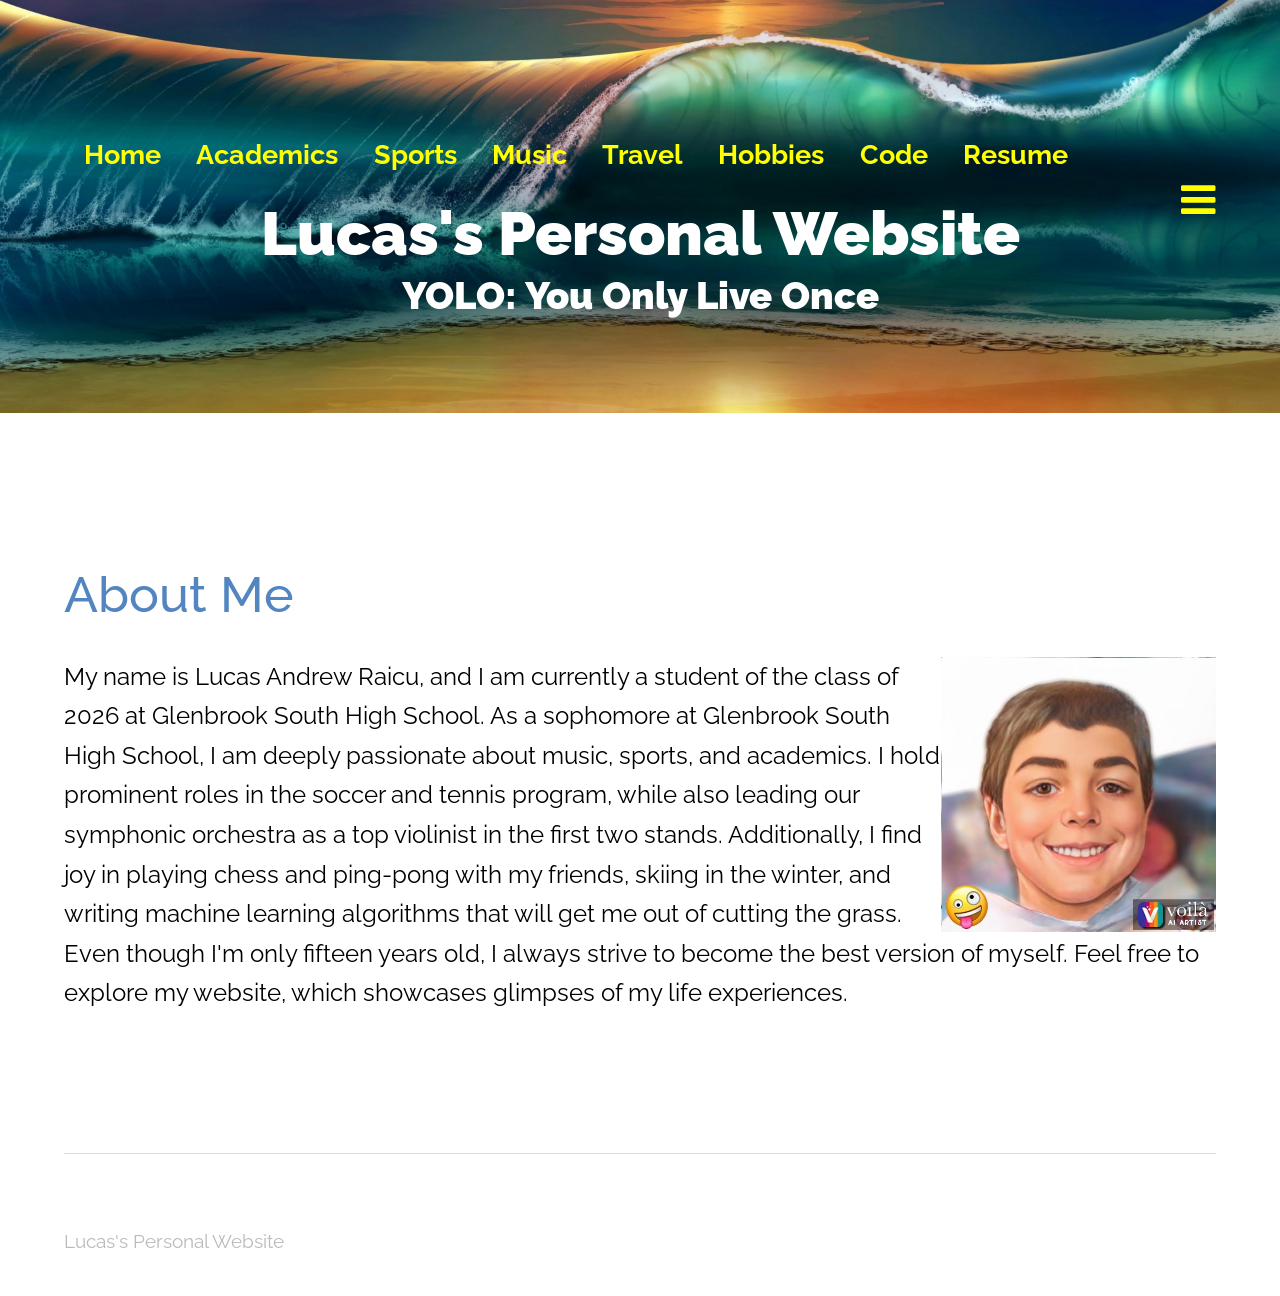
==== index.html @ e40a29a9 "d" ====
<!DOCTYPE HTML>
<!--
	Ioan's Personal Website by TEMPLATED
	templated.co @templatedco
	Released for free under the Creative Commons Attribution 3.0 license (templated.co/license)
-->
<html>
	<head>
		<title>Lucas's Personal Website</title>
		<meta charset="utf-8" />
		<meta name="viewport" content="width=device-width, initial-scale=1" />
		<link rel="stylesheet" href="assets/css/main.css" />
		<style>
			#nav {
				display: flex;
				flex-wrap: wrap;
			}

			#nav a {
				margin-right: -5px;
				}
			@media (max-width: 480px) {
				#nav {
					flex-direction: column;
					align-items: flex-start;
				}
			}
		</style>
	</head>
	<body>

		<!-- Header -->
			<header id="header">
				<div class="inner">
				<br>
				<br>
					<nav id="nav">
					<a href="index.html">Home</a>
					
						<a href="academics.html">Academics</a>
						<a href="sports.html">Sports</a>
						<a href="music.html">Music</a>
						<a href="travel.html">Travel</a>
						<a href="hobbies.html">Hobbies</a>
						<a href ="python.html">Code</a>
						<a href="resume.html">Resume</a>
						
						
					</nav>
					<a href="#navPanel" class="navPanelToggle"><span class="fa fa-bars"></span></a>
				
				</div>
			</header>

		<!-- Banner -->
			<section id="banner">
			<br>
			<br>
			<br>
			<br>
			<br>
			
				<h1>Lucas's Personal Website</h1>
				<p>YOLO: You Only Live Once</p>
			</section>



		<!-- One -->
			<section id="two" class="wrapper">
				<div class="inner">
					<div class="flex flex-4">
						<article>
						<header>
														<!--<font size="+2"><b>Visit <a href="https://resources.depaul.edu/coronavirus-covid-19-updates/Pages/default.aspx">go.depaul.edu/covid</a> for COVID-19 updates and guidance.</b>-->
														<font size="+1">
														<h2>About Me</h2>
							</header>
							<font size="+2">
							<p>
							<img src="images/Lucas-Cartoon.jpg" alt="Lucas Photo" align=right width=275>
							My name is Lucas Andrew Raicu, and I am currently a student of the class of 2026 at Glenbrook South High  School. As a sophomore at Glenbrook South High School, I am deeply passionate about music, sports, and academics. 
							I hold prominent roles in the soccer and tennis program, while also leading our symphonic orchestra as a top violinist in the first two stands. Additionally, I find joy in playing chess and ping-pong with my friends,
							skiing in the winter, and writing machine learning algorithms that will get me out of cutting the grass. Even though I'm only fifteen years old, I  always strive to become the best version of myself. Feel free to explore my website, 
							which showcases glimpses of my life experiences.</p>
													
						</article>

					</div>
				</div>
			</section>



		<!-- Footer -->
			<footer id="footer">
				<div class="inner">
					<div class="flex">
						<div class="copyright">
							Lucas's Personal Website
						</div>
						<!--
						<ul class="icons">
							<li><a href="#" class="icon fa-facebook"><span class="label">Facebook</span></a></li>
							<li><a href="#" class="icon fa-twitter"><span class="label">Twitter</span></a></li>
							<li><a href="#" class="icon fa-linkedin"><span class="label">linkedIn</span></a></li>
							<li><a href="#" class="icon fa-pinterest-p"><span class="label">Pinterest</span></a></li>
							<li><a href="#" class="icon fa-vimeo"><span class="label">Vimeo</span></a></li>
						</ul> -->
					</div>
				</div>
			</footer>

		<!-- Scripts -->
			<script src="assets/js/jquery.min.js"></script>
			<script src="assets/js/skel.min.js"></script>
			<script src="assets/js/util.js"></script>
			<script src="assets/js/main.js"></script>

	</body>
</html>
---- assets/css/main.css ----
@charset "UTF-8";
@import url(font-awesome.min.css);
@import "https://fonts.googleapis.com/css?family=Raleway:100,300,600";

/*
	Theory by TEMPLATED
	templated.co @templatedco
	Released for free under the Creative Commons Attribution 3.0 license (templated.co/license)
*/

/* Reset */

	html, body, div, span, applet, object, iframe, h1, h2, h3, h4, h5, h6, p, blockquote, pre, a, abbr, acronym, address, big, cite, code, del, dfn, em, img, ins, kbd, q, s, samp, small, strike, strong, sub, sup, tt, var, b, u, i, center, dl, dt, dd, ol, ul, li, fieldset, form, label, legend, table, caption, tbody, tfoot, thead, tr, th, td, article, aside, canvas, details, embed, figure, figcaption, footer, header, hgroup, menu, nav, output, ruby, section, summary, time, mark, audio, video {
		margin: 0;
		padding: 0;
		border: 0;
		font-size: 100%;
		font: inherit;
		vertical-align: baseline;
	}

	article, aside, details, figcaption, figure, footer, header, hgroup, menu, nav, section {
		display: block;
	}

	body {
		line-height: 1;
	}

	ol, ul {
		list-style: none;
	}

	blockquote, q {
		quotes: none;
	}

	blockquote:before, blockquote:after, q:before, q:after {
		content: '';
		content: none;
	}

	table {
		border-collapse: collapse;
		border-spacing: 0;
	}

	body {
		-webkit-text-size-adjust: none;
	}

/* Box Model */

	*, *:before, *:after {
		-moz-box-sizing: border-box;
		-webkit-box-sizing: border-box;
		box-sizing: border-box;
	}

/* Containers */

	.container {
		margin-left: auto;
		margin-right: auto;
	}

	.container.\31 25\25 {
		width: 100%;
		max-width: 100em;
		min-width: 80em;
	}

	.container.\37 5\25 {
		width: 60em;
	}

	.container.\35 0\25 {
		width: 40em;
	}

	.container.\32 5\25 {
		width: 20em;
	}

	.container {
		width: 80em;
	}

	@media screen and (max-width: 1680px) {

		.container.\31 25\25 {
			width: 100%;
			max-width: 100em;
			min-width: 80em;
		}

		.container.\37 5\25 {
			width: 60em;
		}

		.container.\35 0\25 {
			width: 40em;
		}

		.container.\32 5\25 {
			width: 20em;
		}

		.container {
			width: 80em;
		}

	}

	@media screen and (max-width: 1280px) {

		.container.\31 25\25 {
			width: 100%;
			max-width: 81.25em;
			min-width: 65em;
		}

		.container.\37 5\25 {
			width: 48.75em;
		}

		.container.\35 0\25 {
			width: 32.5em;
		}

		.container.\32 5\25 {
			width: 16.25em;
		}

		.container {
			width: 65em;
		}

	}

	@media screen and (max-width: 980px) {

		.container.\31 25\25 {
			width: 100%;
			max-width: 112.5%;
			min-width: 90%;
		}

		.container.\37 5\25 {
			width: 67.5%;
		}

		.container.\35 0\25 {
			width: 45%;
		}

		.container.\32 5\25 {
			width: 22.5%;
		}

		.container {
			width: 90%;
		}

	}

	@media screen and (max-width: 736px) {

		.container.\31 25\25 {
			width: 100%;
			max-width: 112.5%;
			min-width: 90%;
		}

		.container.\37 5\25 {
			width: 67.5%;
		}

		.container.\35 0\25 {
			width: 45%;
		}

		.container.\32 5\25 {
			width: 22.5%;
		}

		.container {
			width: 90% !important;
		}

	}

	@media screen and (max-width: 480px) {

		.container.\31 25\25 {
			width: 100%;
			max-width: 112.5%;
			min-width: 90%;
		}

		.container.\37 5\25 {
			width: 67.5%;
		}

		.container.\35 0\25 {
			width: 45%;
		}

		.container.\32 5\25 {
			width: 22.5%;
		}

		.container {
			width: 90% !important;
		}

	}

/* Grid */

	.row {
		border-bottom: solid 1px transparent;
		-moz-box-sizing: border-box;
		-webkit-box-sizing: border-box;
		box-sizing: border-box;
	}

	.row > * {
		float: left;
		-moz-box-sizing: border-box;
		-webkit-box-sizing: border-box;
		box-sizing: border-box;
	}

	.row:after, .row:before {
		content: '';
		display: block;
		clear: both;
		height: 0;
	}

	.row.uniform > * > :first-child {
		margin-top: 0;
	}

	.row.uniform > * > :last-child {
		margin-bottom: 0;
	}

	.row.\30 \25 > * {
		padding: 0 0 0 0em;
	}

	.row.\30 \25 {
		margin: 0 0 -1px 0em;
	}

	.row.uniform.\30 \25 > * {
		padding: 0em 0 0 0em;
	}

	.row.uniform.\30 \25 {
		margin: 0em 0 -1px 0em;
	}

	.row > * {
		padding: 0 0 0 2em;
	}

	.row {
		margin: 0 0 -1px -2em;
	}

	.row.uniform > * {
		padding: 2em 0 0 2em;
	}

	.row.uniform {
		margin: -2em 0 -1px -2em;
	}

	.row.\32 00\25 > * {
		padding: 0 0 0 4em;
	}

	.row.\32 00\25 {
		margin: 0 0 -1px -4em;
	}

	.row.uniform.\32 00\25 > * {
		padding: 4em 0 0 4em;
	}

	.row.uniform.\32 00\25 {
		margin: -4em 0 -1px -4em;
	}

	.row.\31 50\25 > * {
		padding: 0 0 0 3em;
	}

	.row.\31 50\25 {
		margin: 0 0 -1px -3em;
	}

	.row.uniform.\31 50\25 > * {
		padding: 3em 0 0 3em;
	}

	.row.uniform.\31 50\25 {
		margin: -3em 0 -1px -3em;
	}

	.row.\35 0\25 > * {
		padding: 0 0 0 1em;
	}

	.row.\35 0\25 {
		margin: 0 0 -1px -1em;
	}

	.row.uniform.\35 0\25 > * {
		padding: 1em 0 0 1em;
	}

	.row.uniform.\35 0\25 {
		margin: -1em 0 -1px -1em;
	}

	.row.\32 5\25 > * {
		padding: 0 0 0 0.5em;
	}

	.row.\32 5\25 {
		margin: 0 0 -1px -0.5em;
	}

	.row.uniform.\32 5\25 > * {
		padding: 0.5em 0 0 0.5em;
	}

	.row.uniform.\32 5\25 {
		margin: -0.5em 0 -1px -0.5em;
	}

	.\31 2u, .\31 2u\24 {
		width: 100%;
		clear: none;
		margin-left: 0;
	}

	.\31 1u, .\31 1u\24 {
		width: 91.6666666667%;
		clear: none;
		margin-left: 0;
	}

	.\31 0u, .\31 0u\24 {
		width: 83.3333333333%;
		clear: none;
		margin-left: 0;
	}

	.\39 u, .\39 u\24 {
		width: 75%;
		clear: none;
		margin-left: 0;
	}

	.\38 u, .\38 u\24 {
		width: 66.6666666667%;
		clear: none;
		margin-left: 0;
	}

	.\37 u, .\37 u\24 {
		width: 58.3333333333%;
		clear: none;
		margin-left: 0;
	}

	.\36 u, .\36 u\24 {
		width: 50%;
		clear: none;
		margin-left: 0;
	}

	.\35 u, .\35 u\24 {
		width: 41.6666666667%;
		clear: none;
		margin-left: 0;
	}

	.\34 u, .\34 u\24 {
		width: 33.3333333333%;
		clear: none;
		margin-left: 0;
	}

	.\33 u, .\33 u\24 {
		width: 25%;
		clear: none;
		margin-left: 0;
	}

	.\32 u, .\32 u\24 {
		width: 16.6666666667%;
		clear: none;
		margin-left: 0;
	}

	.\31 u, .\31 u\24 {
		width: 8.3333333333%;
		clear: none;
		margin-left: 0;
	}

	.\31 2u\24 + *,
	.\31 1u\24 + *,
	.\31 0u\24 + *,
	.\39 u\24 + *,
	.\38 u\24 + *,
	.\37 u\24 + *,
	.\36 u\24 + *,
	.\35 u\24 + *,
	.\34 u\24 + *,
	.\33 u\24 + *,
	.\32 u\24 + *,
	.\31 u\24 + * {
		clear: left;
	}

	.\-11u {
		margin-left: 91.66667%;
	}

	.\-10u {
		margin-left: 83.33333%;
	}

	.\-9u {
		margin-left: 75%;
	}

	.\-8u {
		margin-left: 66.66667%;
	}

	.\-7u {
		margin-left: 58.33333%;
	}

	.\-6u {
		margin-left: 50%;
	}

	.\-5u {
		margin-left: 41.66667%;
	}

	.\-4u {
		margin-left: 33.33333%;
	}

	.\-3u {
		margin-left: 25%;
	}

	.\-2u {
		margin-left: 16.66667%;
	}

	.\-1u {
		margin-left: 8.33333%;
	}

	@media screen and (max-width: 1680px) {

		.row > * {
			padding: 0 0 0 2em;
		}

		.row {
			margin: 0 0 -1px -2em;
		}

		.row.uniform > * {
			padding: 2em 0 0 2em;
		}

		.row.uniform {
			margin: -2em 0 -1px -2em;
		}

		.row.\32 00\25 > * {
			padding: 0 0 0 4em;
		}

		.row.\32 00\25 {
			margin: 0 0 -1px -4em;
		}

		.row.uniform.\32 00\25 > * {
			padding: 4em 0 0 4em;
		}

		.row.uniform.\32 00\25 {
			margin: -4em 0 -1px -4em;
		}

		.row.\31 50\25 > * {
			padding: 0 0 0 3em;
		}

		.row.\31 50\25 {
			margin: 0 0 -1px -3em;
		}

		.row.uniform.\31 50\25 > * {
			padding: 3em 0 0 3em;
		}

		.row.uniform.\31 50\25 {
			margin: -3em 0 -1px -3em;
		}

		.row.\35 0\25 > * {
			padding: 0 0 0 1em;
		}

		.row.\35 0\25 {
			margin: 0 0 -1px -1em;
		}

		.row.uniform.\35 0\25 > * {
			padding: 1em 0 0 1em;
		}

		.row.uniform.\35 0\25 {
			margin: -1em 0 -1px -1em;
		}

		.row.\32 5\25 > * {
			padding: 0 0 0 0.5em;
		}

		.row.\32 5\25 {
			margin: 0 0 -1px -0.5em;
		}

		.row.uniform.\32 5\25 > * {
			padding: 0.5em 0 0 0.5em;
		}

		.row.uniform.\32 5\25 {
			margin: -0.5em 0 -1px -0.5em;
		}

		.\31 2u\28xlarge\29, .\31 2u\24\28xlarge\29 {
			width: 100%;
			clear: none;
			margin-left: 0;
		}

		.\31 1u\28xlarge\29, .\31 1u\24\28xlarge\29 {
			width: 91.6666666667%;
			clear: none;
			margin-left: 0;
		}

		.\31 0u\28xlarge\29, .\31 0u\24\28xlarge\29 {
			width: 83.3333333333%;
			clear: none;
			margin-left: 0;
		}

		.\39 u\28xlarge\29, .\39 u\24\28xlarge\29 {
			width: 75%;
			clear: none;
			margin-left: 0;
		}

		.\38 u\28xlarge\29, .\38 u\24\28xlarge\29 {
			width: 66.6666666667%;
			clear: none;
			margin-left: 0;
		}

		.\37 u\28xlarge\29, .\37 u\24\28xlarge\29 {
			width: 58.3333333333%;
			clear: none;
			margin-left: 0;
		}

		.\36 u\28xlarge\29, .\36 u\24\28xlarge\29 {
			width: 50%;
			clear: none;
			margin-left: 0;
		}

		.\35 u\28xlarge\29, .\35 u\24\28xlarge\29 {
			width: 41.6666666667%;
			clear: none;
			margin-left: 0;
		}

		.\34 u\28xlarge\29, .\34 u\24\28xlarge\29 {
			width: 33.3333333333%;
			clear: none;
			margin-left: 0;
		}

		.\33 u\28xlarge\29, .\33 u\24\28xlarge\29 {
			width: 25%;
			clear: none;
			margin-left: 0;
		}

		.\32 u\28xlarge\29, .\32 u\24\28xlarge\29 {
			width: 16.6666666667%;
			clear: none;
			margin-left: 0;
		}

		.\31 u\28xlarge\29, .\31 u\24\28xlarge\29 {
			width: 8.3333333333%;
			clear: none;
			margin-left: 0;
		}

		.\31 2u\24\28xlarge\29 + *,
		.\31 1u\24\28xlarge\29 + *,
		.\31 0u\24\28xlarge\29 + *,
		.\39 u\24\28xlarge\29 + *,
		.\38 u\24\28xlarge\29 + *,
		.\37 u\24\28xlarge\29 + *,
		.\36 u\24\28xlarge\29 + *,
		.\35 u\24\28xlarge\29 + *,
		.\34 u\24\28xlarge\29 + *,
		.\33 u\24\28xlarge\29 + *,
		.\32 u\24\28xlarge\29 + *,
		.\31 u\24\28xlarge\29 + * {
			clear: left;
		}

		.\-11u\28xlarge\29 {
			margin-left: 91.66667%;
		}

		.\-10u\28xlarge\29 {
			margin-left: 83.33333%;
		}

		.\-9u\28xlarge\29 {
			margin-left: 75%;
		}

		.\-8u\28xlarge\29 {
			margin-left: 66.66667%;
		}

		.\-7u\28xlarge\29 {
			margin-left: 58.33333%;
		}

		.\-6u\28xlarge\29 {
			margin-left: 50%;
		}

		.\-5u\28xlarge\29 {
			margin-left: 41.66667%;
		}

		.\-4u\28xlarge\29 {
			margin-left: 33.33333%;
		}

		.\-3u\28xlarge\29 {
			margin-left: 25%;
		}

		.\-2u\28xlarge\29 {
			margin-left: 16.66667%;
		}

		.\-1u\28xlarge\29 {
			margin-left: 8.33333%;
		}

	}

	@media screen and (max-width: 1280px) {

		.row > * {
			padding: 0 0 0 1.5em;
		}

		.row {
			margin: 0 0 -1px -1.5em;
		}

		.row.uniform > * {
			padding: 1.5em 0 0 1.5em;
		}

		.row.uniform {
			margin: -1.5em 0 -1px -1.5em;
		}

		.row.\32 00\25 > * {
			padding: 0 0 0 3em;
		}

		.row.\32 00\25 {
			margin: 0 0 -1px -3em;
		}

		.row.uniform.\32 00\25 > * {
			padding: 3em 0 0 3em;
		}

		.row.uniform.\32 00\25 {
			margin: -3em 0 -1px -3em;
		}

		.row.\31 50\25 > * {
			padding: 0 0 0 2.25em;
		}

		.row.\31 50\25 {
			margin: 0 0 -1px -2.25em;
		}

		.row.uniform.\31 50\25 > * {
			padding: 2.25em 0 0 2.25em;
		}

		.row.uniform.\31 50\25 {
			margin: -2.25em 0 -1px -2.25em;
		}

		.row.\35 0\25 > * {
			padding: 0 0 0 0.75em;
		}

		.row.\35 0\25 {
			margin: 0 0 -1px -0.75em;
		}

		.row.uniform.\35 0\25 > * {
			padding: 0.75em 0 0 0.75em;
		}

		.row.uniform.\35 0\25 {
			margin: -0.75em 0 -1px -0.75em;
		}

		.row.\32 5\25 > * {
			padding: 0 0 0 0.375em;
		}

		.row.\32 5\25 {
			margin: 0 0 -1px -0.375em;
		}

		.row.uniform.\32 5\25 > * {
			padding: 0.375em 0 0 0.375em;
		}

		.row.uniform.\32 5\25 {
			margin: -0.375em 0 -1px -0.375em;
		}

		.\31 2u\28large\29, .\31 2u\24\28large\29 {
			width: 100%;
			clear: none;
			margin-left: 0;
		}

		.\31 1u\28large\29, .\31 1u\24\28large\29 {
			width: 91.6666666667%;
			clear: none;
			margin-left: 0;
		}

		.\31 0u\28large\29, .\31 0u\24\28large\29 {
			width: 83.3333333333%;
			clear: none;
			margin-left: 0;
		}

		.\39 u\28large\29, .\39 u\24\28large\29 {
			width: 75%;
			clear: none;
			margin-left: 0;
		}

		.\38 u\28large\29, .\38 u\24\28large\29 {
			width: 66.6666666667%;
			clear: none;
			margin-left: 0;
		}

		.\37 u\28large\29, .\37 u\24\28large\29 {
			width: 58.3333333333%;
			clear: none;
			margin-left: 0;
		}

		.\36 u\28large\29, .\36 u\24\28large\29 {
			width: 50%;
			clear: none;
			margin-left: 0;
		}

		.\35 u\28large\29, .\35 u\24\28large\29 {
			width: 41.6666666667%;
			clear: none;
			margin-left: 0;
		}

		.\34 u\28large\29, .\34 u\24\28large\29 {
			width: 33.3333333333%;
			clear: none;
			margin-left: 0;
		}

		.\33 u\28large\29, .\33 u\24\28large\29 {
			width: 25%;
			clear: none;
			margin-left: 0;
		}

		.\32 u\28large\29, .\32 u\24\28large\29 {
			width: 16.6666666667%;
			clear: none;
			margin-left: 0;
		}

		.\31 u\28large\29, .\31 u\24\28large\29 {
			width: 8.3333333333%;
			clear: none;
			margin-left: 0;
		}

		.\31 2u\24\28large\29 + *,
		.\31 1u\24\28large\29 + *,
		.\31 0u\24\28large\29 + *,
		.\39 u\24\28large\29 + *,
		.\38 u\24\28large\29 + *,
		.\37 u\24\28large\29 + *,
		.\36 u\24\28large\29 + *,
		.\35 u\24\28large\29 + *,
		.\34 u\24\28large\29 + *,
		.\33 u\24\28large\29 + *,
		.\32 u\24\28large\29 + *,
		.\31 u\24\28large\29 + * {
			clear: left;
		}

		.\-11u\28large\29 {
			margin-left: 91.66667%;
		}

		.\-10u\28large\29 {
			margin-left: 83.33333%;
		}

		.\-9u\28large\29 {
			margin-left: 75%;
		}

		.\-8u\28large\29 {
			margin-left: 66.66667%;
		}

		.\-7u\28large\29 {
			margin-left: 58.33333%;
		}

		.\-6u\28large\29 {
			margin-left: 50%;
		}

		.\-5u\28large\29 {
			margin-left: 41.66667%;
		}

		.\-4u\28large\29 {
			margin-left: 33.33333%;
		}

		.\-3u\28large\29 {
			margin-left: 25%;
		}

		.\-2u\28large\29 {
			margin-left: 16.66667%;
		}

		.\-1u\28large\29 {
			margin-left: 8.33333%;
		}

	}

	@media screen and (max-width: 980px) {

		.row > * {
			padding: 0 0 0 1.5em;
		}

		.row {
			margin: 0 0 -1px -1.5em;
		}

		.row.uniform > * {
			padding: 1.5em 0 0 1.5em;
		}

		.row.uniform {
			margin: -1.5em 0 -1px -1.5em;
		}

		.row.\32 00\25 > * {
			padding: 0 0 0 3em;
		}

		.row.\32 00\25 {
			margin: 0 0 -1px -3em;
		}

		.row.uniform.\32 00\25 > * {
			padding: 3em 0 0 3em;
		}

		.row.uniform.\32 00\25 {
			margin: -3em 0 -1px -3em;
		}

		.row.\31 50\25 > * {
			padding: 0 0 0 2.25em;
		}

		.row.\31 50\25 {
			margin: 0 0 -1px -2.25em;
		}

		.row.uniform.\31 50\25 > * {
			padding: 2.25em 0 0 2.25em;
		}

		.row.uniform.\31 50\25 {
			margin: -2.25em 0 -1px -2.25em;
		}

		.row.\35 0\25 > * {
			padding: 0 0 0 0.75em;
		}

		.row.\35 0\25 {
			margin: 0 0 -1px -0.75em;
		}

		.row.uniform.\35 0\25 > * {
			padding: 0.75em 0 0 0.75em;
		}

		.row.uniform.\35 0\25 {
			margin: -0.75em 0 -1px -0.75em;
		}

		.row.\32 5\25 > * {
			padding: 0 0 0 0.375em;
		}

		.row.\32 5\25 {
			margin: 0 0 -1px -0.375em;
		}

		.row.uniform.\32 5\25 > * {
			padding: 0.375em 0 0 0.375em;
		}

		.row.uniform.\32 5\25 {
			margin: -0.375em 0 -1px -0.375em;
		}

		.\31 2u\28medium\29, .\31 2u\24\28medium\29 {
			width: 100%;
			clear: none;
			margin-left: 0;
		}

		.\31 1u\28medium\29, .\31 1u\24\28medium\29 {
			width: 91.6666666667%;
			clear: none;
			margin-left: 0;
		}

		.\31 0u\28medium\29, .\31 0u\24\28medium\29 {
			width: 83.3333333333%;
			clear: none;
			margin-left: 0;
		}

		.\39 u\28medium\29, .\39 u\24\28medium\29 {
			width: 75%;
			clear: none;
			margin-left: 0;
		}

		.\38 u\28medium\29, .\38 u\24\28medium\29 {
			width: 66.6666666667%;
			clear: none;
			margin-left: 0;
		}

		.\37 u\28medium\29, .\37 u\24\28medium\29 {
			width: 58.3333333333%;
			clear: none;
			margin-left: 0;
		}

		.\36 u\28medium\29, .\36 u\24\28medium\29 {
			width: 50%;
			clear: none;
			margin-left: 0;
		}

		.\35 u\28medium\29, .\35 u\24\28medium\29 {
			width: 41.6666666667%;
			clear: none;
			margin-left: 0;
		}

		.\34 u\28medium\29, .\34 u\24\28medium\29 {
			width: 33.3333333333%;
			clear: none;
			margin-left: 0;
		}

		.\33 u\28medium\29, .\33 u\24\28medium\29 {
			width: 25%;
			clear: none;
			margin-left: 0;
		}

		.\32 u\28medium\29, .\32 u\24\28medium\29 {
			width: 16.6666666667%;
			clear: none;
			margin-left: 0;
		}

		.\31 u\28medium\29, .\31 u\24\28medium\29 {
			width: 8.3333333333%;
			clear: none;
			margin-left: 0;
		}

		.\31 2u\24\28medium\29 + *,
		.\31 1u\24\28medium\29 + *,
		.\31 0u\24\28medium\29 + *,
		.\39 u\24\28medium\29 + *,
		.\38 u\24\28medium\29 + *,
		.\37 u\24\28medium\29 + *,
		.\36 u\24\28medium\29 + *,
		.\35 u\24\28medium\29 + *,
		.\34 u\24\28medium\29 + *,
		.\33 u\24\28medium\29 + *,
		.\32 u\24\28medium\29 + *,
		.\31 u\24\28medium\29 + * {
			clear: left;
		}

		.\-11u\28medium\29 {
			margin-left: 91.66667%;
		}

		.\-10u\28medium\29 {
			margin-left: 83.33333%;
		}

		.\-9u\28medium\29 {
			margin-left: 75%;
		}

		.\-8u\28medium\29 {
			margin-left: 66.66667%;
		}

		.\-7u\28medium\29 {
			margin-left: 58.33333%;
		}

		.\-6u\28medium\29 {
			margin-left: 50%;
		}

		.\-5u\28medium\29 {
			margin-left: 41.66667%;
		}

		.\-4u\28medium\29 {
			margin-left: 33.33333%;
		}

		.\-3u\28medium\29 {
			margin-left: 25%;
		}

		.\-2u\28medium\29 {
			margin-left: 16.66667%;
		}

		.\-1u\28medium\29 {
			margin-left: 8.33333%;
		}

	}

	@media screen and (max-width: 736px) {

		.row > * {
			padding: 0 0 0 1.25em;
		}

		.row {
			margin: 0 0 -1px -1.25em;
		}

		.row.uniform > * {
			padding: 1.25em 0 0 1.25em;
		}

		.row.uniform {
			margin: -1.25em 0 -1px -1.25em;
		}

		.row.\32 00\25 > * {
			padding: 0 0 0 2.5em;
		}

		.row.\32 00\25 {
			margin: 0 0 -1px -2.5em;
		}

		.row.uniform.\32 00\25 > * {
			padding: 2.5em 0 0 2.5em;
		}

		.row.uniform.\32 00\25 {
			margin: -2.5em 0 -1px -2.5em;
		}

		.row.\31 50\25 > * {
			padding: 0 0 0 1.875em;
		}

		.row.\31 50\25 {
			margin: 0 0 -1px -1.875em;
		}

		.row.uniform.\31 50\25 > * {
			padding: 1.875em 0 0 1.875em;
		}

		.row.uniform.\31 50\25 {
			margin: -1.875em 0 -1px -1.875em;
		}

		.row.\35 0\25 > * {
			padding: 0 0 0 0.625em;
		}

		.row.\35 0\25 {
			margin: 0 0 -1px -0.625em;
		}

		.row.uniform.\35 0\25 > * {
			padding: 0.625em 0 0 0.625em;
		}

		.row.uniform.\35 0\25 {
			margin: -0.625em 0 -1px -0.625em;
		}

		.row.\32 5\25 > * {
			padding: 0 0 0 0.3125em;
		}

		.row.\32 5\25 {
			margin: 0 0 -1px -0.3125em;
		}

		.row.uniform.\32 5\25 > * {
			padding: 0.3125em 0 0 0.3125em;
		}

		.row.uniform.\32 5\25 {
			margin: -0.3125em 0 -1px -0.3125em;
		}

		.\31 2u\28small\29, .\31 2u\24\28small\29 {
			width: 100%;
			clear: none;
			margin-left: 0;
		}

		.\31 1u\28small\29, .\31 1u\24\28small\29 {
			width: 91.6666666667%;
			clear: none;
			margin-left: 0;
		}

		.\31 0u\28small\29, .\31 0u\24\28small\29 {
			width: 83.3333333333%;
			clear: none;
			margin-left: 0;
		}

		.\39 u\28small\29, .\39 u\24\28small\29 {
			width: 75%;
			clear: none;
			margin-left: 0;
		}

		.\38 u\28small\29, .\38 u\24\28small\29 {
			width: 66.6666666667%;
			clear: none;
			margin-left: 0;
		}

		.\37 u\28small\29, .\37 u\24\28small\29 {
			width: 58.3333333333%;
			clear: none;
			margin-left: 0;
		}

		.\36 u\28small\29, .\36 u\24\28small\29 {
			width: 50%;
			clear: none;
			margin-left: 0;
		}

		.\35 u\28small\29, .\35 u\24\28small\29 {
			width: 41.6666666667%;
			clear: none;
			margin-left: 0;
		}

		.\34 u\28small\29, .\34 u\24\28small\29 {
			width: 33.3333333333%;
			clear: none;
			margin-left: 0;
		}

		.\33 u\28small\29, .\33 u\24\28small\29 {
			width: 25%;
			clear: none;
			margin-left: 0;
		}

		.\32 u\28small\29, .\32 u\24\28small\29 {
			width: 16.6666666667%;
			clear: none;
			margin-left: 0;
		}

		.\31 u\28small\29, .\31 u\24\28small\29 {
			width: 8.3333333333%;
			clear: none;
			margin-left: 0;
		}

		.\31 2u\24\28small\29 + *,
		.\31 1u\24\28small\29 + *,
		.\31 0u\24\28small\29 + *,
		.\39 u\24\28small\29 + *,
		.\38 u\24\28small\29 + *,
		.\37 u\24\28small\29 + *,
		.\36 u\24\28small\29 + *,
		.\35 u\24\28small\29 + *,
		.\34 u\24\28small\29 + *,
		.\33 u\24\28small\29 + *,
		.\32 u\24\28small\29 + *,
		.\31 u\24\28small\29 + * {
			clear: left;
		}

		.\-11u\28small\29 {
			margin-left: 91.66667%;
		}

		.\-10u\28small\29 {
			margin-left: 83.33333%;
		}

		.\-9u\28small\29 {
			margin-left: 75%;
		}

		.\-8u\28small\29 {
			margin-left: 66.66667%;
		}

		.\-7u\28small\29 {
			margin-left: 58.33333%;
		}

		.\-6u\28small\29 {
			margin-left: 50%;
		}

		.\-5u\28small\29 {
			margin-left: 41.66667%;
		}

		.\-4u\28small\29 {
			margin-left: 33.33333%;
		}

		.\-3u\28small\29 {
			margin-left: 25%;
		}

		.\-2u\28small\29 {
			margin-left: 16.66667%;
		}

		.\-1u\28small\29 {
			margin-left: 8.33333%;
		}

	}

	@media screen and (max-width: 480px) {

		.row > * {
			padding: 0 0 0 1.25em;
		}

		.row {
			margin: 0 0 -1px -1.25em;
		}

		.row.uniform > * {
			padding: 1.25em 0 0 1.25em;
		}

		.row.uniform {
			margin: -1.25em 0 -1px -1.25em;
		}

		.row.\32 00\25 > * {
			padding: 0 0 0 2.5em;
		}

		.row.\32 00\25 {
			margin: 0 0 -1px -2.5em;
		}

		.row.uniform.\32 00\25 > * {
			padding: 2.5em 0 0 2.5em;
		}

		.row.uniform.\32 00\25 {
			margin: -2.5em 0 -1px -2.5em;
		}

		.row.\31 50\25 > * {
			padding: 0 0 0 1.875em;
		}

		.row.\31 50\25 {
			margin: 0 0 -1px -1.875em;
		}

		.row.uniform.\31 50\25 > * {
			padding: 1.875em 0 0 1.875em;
		}

		.row.uniform.\31 50\25 {
			margin: -1.875em 0 -1px -1.875em;
		}

		.row.\35 0\25 > * {
			padding: 0 0 0 0.625em;
		}

		.row.\35 0\25 {
			margin: 0 0 -1px -0.625em;
		}

		.row.uniform.\35 0\25 > * {
			padding: 0.625em 0 0 0.625em;
		}

		.row.uniform.\35 0\25 {
			margin: -0.625em 0 -1px -0.625em;
		}

		.row.\32 5\25 > * {
			padding: 0 0 0 0.3125em;
		}

		.row.\32 5\25 {
			margin: 0 0 -1px -0.3125em;
		}

		.row.uniform.\32 5\25 > * {
			padding: 0.3125em 0 0 0.3125em;
		}

		.row.uniform.\32 5\25 {
			margin: -0.3125em 0 -1px -0.3125em;
		}

		.\31 2u\28xsmall\29, .\31 2u\24\28xsmall\29 {
			width: 100%;
			clear: none;
			margin-left: 0;
		}

		.\31 1u\28xsmall\29, .\31 1u\24\28xsmall\29 {
			width: 91.6666666667%;
			clear: none;
			margin-left: 0;
		}

		.\31 0u\28xsmall\29, .\31 0u\24\28xsmall\29 {
			width: 83.3333333333%;
			clear: none;
			margin-left: 0;
		}

		.\39 u\28xsmall\29, .\39 u\24\28xsmall\29 {
			width: 75%;
			clear: none;
			margin-left: 0;
		}

		.\38 u\28xsmall\29, .\38 u\24\28xsmall\29 {
			width: 66.6666666667%;
			clear: none;
			margin-left: 0;
		}

		.\37 u\28xsmall\29, .\37 u\24\28xsmall\29 {
			width: 58.3333333333%;
			clear: none;
			margin-left: 0;
		}

		.\36 u\28xsmall\29, .\36 u\24\28xsmall\29 {
			width: 50%;
			clear: none;
			margin-left: 0;
		}

		.\35 u\28xsmall\29, .\35 u\24\28xsmall\29 {
			width: 41.6666666667%;
			clear: none;
			margin-left: 0;
		}

		.\34 u\28xsmall\29, .\34 u\24\28xsmall\29 {
			width: 33.3333333333%;
			clear: none;
			margin-left: 0;
		}

		.\33 u\28xsmall\29, .\33 u\24\28xsmall\29 {
			width: 25%;
			clear: none;
			margin-left: 0;
		}

		.\32 u\28xsmall\29, .\32 u\24\28xsmall\29 {
			width: 16.6666666667%;
			clear: none;
			margin-left: 0;
		}

		.\31 u\28xsmall\29, .\31 u\24\28xsmall\29 {
			width: 8.3333333333%;
			clear: none;
			margin-left: 0;
		}

		.\31 2u\24\28xsmall\29 + *,
		.\31 1u\24\28xsmall\29 + *,
		.\31 0u\24\28xsmall\29 + *,
		.\39 u\24\28xsmall\29 + *,
		.\38 u\24\28xsmall\29 + *,
		.\37 u\24\28xsmall\29 + *,
		.\36 u\24\28xsmall\29 + *,
		.\35 u\24\28xsmall\29 + *,
		.\34 u\24\28xsmall\29 + *,
		.\33 u\24\28xsmall\29 + *,
		.\32 u\24\28xsmall\29 + *,
		.\31 u\24\28xsmall\29 + * {
			clear: left;
		}

		.\-11u\28xsmall\29 {
			margin-left: 91.66667%;
		}

		.\-10u\28xsmall\29 {
			margin-left: 83.33333%;
		}

		.\-9u\28xsmall\29 {
			margin-left: 75%;
		}

		.\-8u\28xsmall\29 {
			margin-left: 66.66667%;
		}

		.\-7u\28xsmall\29 {
			margin-left: 58.33333%;
		}

		.\-6u\28xsmall\29 {
			margin-left: 50%;
		}

		.\-5u\28xsmall\29 {
			margin-left: 41.66667%;
		}

		.\-4u\28xsmall\29 {
			margin-left: 33.33333%;
		}

		.\-3u\28xsmall\29 {
			margin-left: 25%;
		}

		.\-2u\28xsmall\29 {
			margin-left: 16.66667%;
		}

		.\-1u\28xsmall\29 {
			margin-left: 8.33333%;
		}

	}

/* Basic */

	@-ms-viewport {
		width: device-width;
	}

	body {
		-ms-overflow-style: scrollbar;
	}

	@media screen and (max-width: 480px) {

		html, body {
			min-width: 320px;
		}

	}

	body {
		background: #fff;
	}

		body.is-loading *, body.is-loading *:before, body.is-loading *:after {
			-moz-animation: none !important;
			-webkit-animation: none !important;
			-ms-animation: none !important;
			animation: none !important;
			-moz-transition: none !important;
			-webkit-transition: none !important;
			-ms-transition: none !important;
			transition: none !important;
		}

/* Type */

	body, input, select, textarea {
		color: #000000;
		font-family: "Raleway", Arial, Helvetica, sans-serif;
		font-size: 13pt;
		font-weight: 400;
		line-height: 1.65;
	}

		@media screen and (max-width: 1680px) {

			body, input, select, textarea {
				font-size: 12pt;
			}

		}

		@media screen and (max-width: 1280px) {

			body, input, select, textarea {
				font-size: 11.5pt;
			}

		}

		@media screen and (max-width: 980px) {

			body, input, select, textarea {
				font-size: 11pt;
			}

		}

		@media screen and (max-width: 736px) {

			body, input, select, textarea {
				font-size: 10.5pt;
			}

		}

		@media screen and (max-width: 480px) {

			body, input, select, textarea {
				font-size: 10pt;
			}

		}

	a {
		color: #5385c1;
		text-decoration: underline;
	}

		a:hover {
			text-decoration: none;
		}

	strong, b {
		color: #000;
		font-weight: 600;
	}

	em, i {
		font-style: italic;
	}

	p {
		margin: 0 0 2em 0;
	}

	h1, h2, h3, h4, h5, h6 {
		color: #5385c1;
		font-weight: 500;
		line-height: 1.5;
		margin: 0 0 1em 0;
	}

		h1 a, h2 a, h3 a, h4 a, h5 a, h6 a {
			color: inherit;
			text-decoration: none;
		}

	h2 {
		font-size: 1.75em;
		font-weight: 500;
	}

	h3 {
		font-size: 1.35em;
	}

	h4 {
		font-size: 1.1em;
	}

	h5 {
		font-size: 0.9em;
	}

	h6 {
		font-size: 0.7em;
	}

	sub {
		font-size: 0.8em;
		position: relative;
		top: 0.5em;
	}

	sup {
		font-size: 0.8em;
		position: relative;
		top: -0.5em;
	}

	blockquote {
		border-left: solid 4px #dbdbdb;
		font-style: italic;
		margin: 0 0 2em 0;
		padding: 0.5em 0 0.5em 2em;
	}

	code {
		background: rgba(144, 144, 144, 0.075);
		border-radius: 0;
		border: solid 1px #dbdbdb;
		font-family: "Courier New", monospace;
		font-size: 0.9em;
		margin: 0 0.25em;
		padding: 0.25em 0.65em;
	}

	pre {
		-webkit-overflow-scrolling: touch;
		font-family: "Courier New", monospace;
		font-size: 0.9em;
		margin: 0 0 2em 0;
	}

		pre code {
			display: block;
			line-height: 1.75;
			padding: 1em 1.5em;
			overflow-x: auto;
		}

	hr {
		border: 0;
		border-bottom: solid 1px #dbdbdb;
		margin: 2em 0;
	}

		hr.major {
			margin: 3em 0;
		}

	.align-left {
		text-align: left;
	}

	.align-center {
		text-align: center;
	}

	.align-right {
		text-align: right;
	}

	.inner {
		max-width: 75em;
		margin: 0 auto;
	}

		@media screen and (max-width: 1280px) {

			.inner {
				max-width: 90%;
			}

		}

		@media screen and (max-width: 480px) {

			.inner {
				max-width: 85%;
			}

		}

/* Section/Article */

	section.special, article.special {
		text-align: center;
	}

		section.special article, article.special article {
			text-align: left;
		}

	section.wrapper, article.wrapper {
		padding: 6em 0;
	}

		section.wrapper header, article.wrapper header {
			margin-bottom: 4em;
		}

			section.wrapper header h2, article.wrapper header h2 {
				font-size: 2.75em;
				margin: 0 0 .5em 0;
			}

			section.wrapper header p, article.wrapper header p {
				font-size: 1em;
			}

		section.wrapper article header, article.wrapper article header {
			margin: 0;
		}

		section.wrapper.style1, article.wrapper.style1 {
			background: #5385c1;
			color: #bacee6;
		}

			section.wrapper.style1 header h2, article.wrapper.style1 header h2 {
				color: #fff;
			}

			section.wrapper.style1 header p, article.wrapper.style1 header p {
				color: #bacee6;
			}

			section.wrapper.style1 h3, article.wrapper.style1 h3 {
				color: #FFF;
			}

		@media screen and (max-width: 980px) {

			section.wrapper, article.wrapper {
				padding: 2em 0;
			}

		}

		@media screen and (max-width: 736px) {

			section.wrapper header, article.wrapper header {
				margin-bottom: 2em;
			}

				section.wrapper header h2, article.wrapper header h2 {
					font-size: 2em;
				}

				section.wrapper header p, article.wrapper header p {
					font-size: .9em;
				}

		}

		@media screen and (max-width: 480px) {

			section.wrapper, article.wrapper {
				text-align: center;
			}

				section.wrapper article, article.wrapper article {
					text-align: center;
				}

		}

	header p {
		color: #bbb;
		position: relative;
		margin: 0 0 1.5em 0;
	}

	header h2 + p {
		font-size: 1.25em;
		margin-top: -1em;
	}

	header h3 + p {
		font-size: 1.1em;
		margin-top: -0.8em;
	}

	header h4 + p,
	header h5 + p,
	header h6 + p {
		font-size: 0.9em;
		margin-top: -0.6em;
	}

/* Flex */

	.flex {
		display: -ms-flexbox;
		-ms-flex-wrap: wrap;
		-ms-flex-pack: justify;
		display: -moz-flex;
		display: -webkit-flex;
		display: -ms-flex;
		display: flex;
		-moz-flex-wrap: wrap;
		-webkit-flex-wrap: wrap;
		-ms-flex-wrap: wrap;
		flex-wrap: wrap;
		-moz-justify-content: space-between;
		-webkit-justify-content: space-between;
		-ms-justify-content: space-between;
		justify-content: space-between;
	}

		.flex.flex-2 article {
			width: 47%;
		}

		.flex.flex-3 article {
			position: relative;
			width: 28%;
		}

			.flex.flex-3 article:before {
				content: '';
				position: absolute;
				width: 100%;
				height: 100%;
				right: -2em;
				top: 0;
				border-right: 1px solid #dbdbdb;
				pointer-events: none;
			}

			.flex.flex-3 article:last-child:before {
				border: none;
			}

		.flex.flex-4 .box {
			width: 100%;

		}
		
		.flex.flex-5 .box {
			width: 100%;
			text-align: center;

		}

		@media screen and (max-width: 980px) {

			.flex.flex-2 article {
				width: 100%;
				margin-bottom: 3em;
			}

				.flex.flex-2 article:last-child {
					margin-bottom: 0;
				}

			.flex.flex-3 {
				-moz-flex-direction: column;
				-webkit-flex-direction: column;
				-ms-flex-direction: column;
				flex-direction: column;
			}

				.flex.flex-3 article {
					width: 100%;
					border-bottom: 1px solid #dbdbdb;
					padding-bottom: 2.5em;
					margin-bottom: 3em;
				}

					.flex.flex-3 article:last-child {
						border: none;
						padding-bottom: 0;
						margin: 0 0 1em 0;
					}

					.flex.flex-3 article:before {
						display: none;
					}

			.flex.flex-4 .box {
				width: 47%;


			}

		}

		@media screen and (max-width: 480px) {

			.flex.flex-4 .box {
				width: 100%;
	
			}

		}

/* Form */

	form {
		margin: 0 0 2em 0;
	}

	label {
		color: #000;
		display: block;
		font-size: 0.9em;
		font-weight: 600;
		margin: 0 0 1em 0;
	}

	input[type="text"],
	input[type="password"],
	input[type="email"],
	input[type="tel"],
	select,
	textarea {
		-moz-appearance: none;
		-webkit-appearance: none;
		-ms-appearance: none;
		appearance: none;
		background: rgba(144, 144, 144, 0.075);
		border-radius: 0;
		border: none;
		border: solid 1px #dbdbdb;
		color: inherit;
		display: block;
		outline: 0;
		padding: 0 1em;
		text-decoration: none;
		width: 100%;
	}

		input[type="text"]:invalid,
		input[type="password"]:invalid,
		input[type="email"]:invalid,
		input[type="tel"]:invalid,
		select:invalid,
		textarea:invalid {
			box-shadow: none;
		}

		input[type="text"]:focus,
		input[type="password"]:focus,
		input[type="email"]:focus,
		input[type="tel"]:focus,
		select:focus,
		textarea:focus {
			border-color: #5385c1;
			box-shadow: 0 0 0 1px #5385c1;
		}

	.select-wrapper {
		text-decoration: none;
		display: block;
		position: relative;
	}

		.select-wrapper:before {
			content: "";
			-moz-osx-font-smoothing: grayscale;
			-webkit-font-smoothing: antialiased;
			font-family: FontAwesome;
			font-style: normal;
			font-weight: normal;
			text-transform: none !important;
		}

		.select-wrapper:before {
			color: #dbdbdb;
			display: block;
			height: 2.75em;
			line-height: 2.75em;
			pointer-events: none;
			position: absolute;
			right: 0;
			text-align: center;
			top: 0;
			width: 2.75em;
		}

		.select-wrapper select::-ms-expand {
			display: none;
		}

	input[type="text"],
	input[type="password"],
	input[type="email"],
	select {
		height: 2.75em;
	}

	textarea {
		padding: 0.75em 1em;
	}

	input[type="checkbox"],
	input[type="radio"] {
		-moz-appearance: none;
		-webkit-appearance: none;
		-ms-appearance: none;
		appearance: none;
		display: block;
		float: left;
		margin-right: -2em;
		opacity: 0;
		width: 1em;
		z-index: -1;
	}

		input[type="checkbox"] + label,
		input[type="radio"] + label {
			text-decoration: none;
			color: #9a9a9a;
			cursor: pointer;
			display: inline-block;
			font-size: 1em;
			font-weight: 300;
			padding-left: 2.4em;
			padding-right: 0.75em;
			position: relative;
		}

			input[type="checkbox"] + label:before,
			input[type="radio"] + label:before {
				-moz-osx-font-smoothing: grayscale;
				-webkit-font-smoothing: antialiased;
				font-family: FontAwesome;
				font-style: normal;
				font-weight: normal;
				text-transform: none !important;
			}

			input[type="checkbox"] + label:before,
			input[type="radio"] + label:before {
				background: rgba(144, 144, 144, 0.075);
				border-radius: 0;
				border: solid 1px #dbdbdb;
				content: '';
				display: inline-block;
				height: 1.65em;
				left: 0;
				line-height: 1.58125em;
				position: absolute;
				text-align: center;
				top: 0;
				width: 1.65em;
			}

		input[type="checkbox"]:checked + label:before,
		input[type="radio"]:checked + label:before {
			background: #5a5a5a;
			border-color: #5a5a5a;
			color: #ffffff;
			content: '\f00c';
		}

		input[type="checkbox"]:focus + label:before,
		input[type="radio"]:focus + label:before {
			border-color: #5385c1;
			box-shadow: 0 0 0 1px #5385c1;
		}

	input[type="checkbox"] + label:before {
		border-radius: 0;
	}

	input[type="radio"] + label:before {
		border-radius: 100%;
	}

	::-webkit-input-placeholder {
		color: #bbb !important;
		opacity: 1.0;
	}

	:-moz-placeholder {
		color: #bbb !important;
		opacity: 1.0;
	}

	::-moz-placeholder {
		color: #bbb !important;
		opacity: 1.0;
	}

	:-ms-input-placeholder {
		color: #bbb !important;
		opacity: 1.0;
	}

	.formerize-placeholder {
		color: #bbb !important;
		opacity: 1.0;
	}

/* Box */

	.box {
		border: solid 1px #dbdbdb;
		margin-bottom: 2em;
		padding: 1.5em;
	}

		.box > :last-child,
		.box > :last-child > :last-child,
		.box > :last-child > :last-child > :last-child {
			margin-bottom: 0;
		}

		.box.alt {
			border: 0;
			border-radius: 0;
			padding: 0;
		}

		.box.person {
			border: solid 1px rgba(255, 255, 255, 0.25);
			padding: 3em 1.5em;
		}

			.box.person h3 {
				margin: 0;
			}

			.box.person .image {
				margin-bottom: 1em;
			}

				.box.person .image img {
					max-width: 100%;
				}

/* Icon */

	.icon {
		text-decoration: none;
		border-bottom: none;
		position: relative;
	}

		.icon:before {
			-moz-osx-font-smoothing: grayscale;
			-webkit-font-smoothing: antialiased;
			font-family: FontAwesome;
			font-style: normal;
			font-weight: normal;
			text-transform: none !important;
		}

		.icon > .label {
			display: none;
		}

/* Image */

	.image {
		border-radius: 0;
		border: 0;
		display: inline-block;
		position: relative;
	}

		.image img {
			border-radius: 0;
			display: block;
		}

		.image.left, .image.right {
			max-width: 40%;
		}

			.image.left img, .image.right img {
				width: 100%;
			}

		.image.round img {
			border-radius: 100%;
		}

		.image.left {
			float: left;
			padding: 0 1.5em 1em 0;
			top: 0.25em;
		}

		.image.right {
			float: right;
			padding: 0 0 1em 1.5em;
			top: 0.25em;
		}

		.image.fit {
			display: block;
			margin: 0 0 2em 0;
			width: 100%;
		}

			.image.fit img {
				width: 100%;
			}

		.image.main {
			display: block;
			margin: 0 0 3em 0;
			width: 100%;
		}

			.image.main img {
				width: 100%;
			}

/* List */

	ol {
		list-style: decimal;
		margin: 0 0 2em 0;
		padding-left: 1.25em;
	}

		ol li {
			padding-left: 0.25em;
		}

	ul {
		list-style: disc;
		margin: 0 0 2em 0;
		padding-left: 1em;
	}

		ul li {
			padding-left: 0.5em;
		}

		ul.alt {
			list-style: none;
			padding-left: 0;
		}

			ul.alt li {
				border-top: solid 1px #dbdbdb;
				padding: 0.5em 0;
			}

				ul.alt li:first-child {
					border-top: 0;
					padding-top: 0;
				}

		ul.icons {
			cursor: default;
			list-style: none;
			padding-left: 0;
		}

			ul.icons li {
				display: inline-block;
				padding: 0 1em 0 0;
			}

				ul.icons li:last-child {
					padding-right: 0;
				}

				ul.icons li .icon:before {
					font-size: 2em;
				}

		ul.actions {
			cursor: default;
			list-style: none;
			padding-left: 0;
		}

			ul.actions li {
				display: inline-block;
				padding: 0 1em 0 0;
				vertical-align: middle;
			}

				ul.actions li:last-child {
					padding-right: 0;
				}

			ul.actions.small li {
				padding: 0 0.5em 0 0;
			}

			ul.actions.vertical li {
				display: block;
				padding: 1em 0 0 0;
			}

				ul.actions.vertical li:first-child {
					padding-top: 0;
				}

				ul.actions.vertical li > * {
					margin-bottom: 0;
				}

			ul.actions.vertical.small li {
				padding: 0.5em 0 0 0;
			}

				ul.actions.vertical.small li:first-child {
					padding-top: 0;
				}

			ul.actions.fit {
				display: table;
				margin-left: -1em;
				padding: 0;
				table-layout: fixed;
				width: calc(100% + 1em);
			}

				ul.actions.fit li {
					display: table-cell;
					padding: 0 0 0 1em;
				}

					ul.actions.fit li > * {
						margin-bottom: 0;
					}

				ul.actions.fit.small {
					margin-left: -0.5em;
					width: calc(100% + 0.5em);
				}

					ul.actions.fit.small li {
						padding: 0 0 0 0.5em;
					}

			@media screen and (max-width: 480px) {

				ul.actions {
					margin: 0 0 2em 0;
				}

					ul.actions li {
						padding: 1em 0 0 0;
						display: block;
						text-align: center;
						width: 100%;
					}

						ul.actions li:first-child {
							padding-top: 0;
						}

						ul.actions li > * {
							width: 100%;
							margin: 0 !important;
						}

							ul.actions li > *.icon:before {
								margin-left: -2em;
							}

					ul.actions.small li {
						padding: 0.5em 0 0 0;
					}

						ul.actions.small li:first-child {
							padding-top: 0;
						}

			}

	dl {
		margin: 0 0 2em 0;
	}

		dl dt {
			display: block;
			font-weight: 600;
			margin: 0 0 1em 0;
		}

		dl dd {
			margin-left: 2em;
		}

/* Table */

	.table-wrapper {
		-webkit-overflow-scrolling: touch;
		overflow-x: auto;
	}

	table {
		margin: 0 0 2em 0;
		width: 100%;
		vertical-align: middle;
		text-align: center;

	}

		table tbody tr {
			border: solid 1px #dbdbdb;
			border-left: 0;
			border-right: 0;
		}

			table tbody tr:nth-child(2n + 1) {
				background-color: rgba(144, 144, 144, 0.075);
			}

		table td {
			padding: 0.75em 0.75em;
						text-align: center;
			vertical-align: middle;
		}

		table th {
			color: #000;
			font-size: 0.9em;
			font-weight: 600;
			padding: 0 0.75em 0.75em 0.75em;
			text-align: center;
			vertical-align: middle;
		}

		table thead {
			border-bottom: solid 2px #dbdbdb;
		}

		table tfoot {
			border-top: solid 2px #dbdbdb;
		}

		table.alt {
			border-collapse: separate;
		}

			table.alt tbody tr td {
				border: solid 1px #dbdbdb;
				border-left-width: 0;
				border-top-width: 0;
			}

				table.alt tbody tr td:first-child {
					border-left-width: 1px;
				}

			table.alt tbody tr:first-child td {
				border-top-width: 1px;
			}

			table.alt thead {
				border-bottom: 0;
			}

			table.alt tfoot {
				border-top: 0;
			}
			
			@media screen and (max-width: 960px) {
		table td {
		}

		table th {
		}

}

/* Button */

	input[type="submit"],
	input[type="reset"],
	input[type="button"],
	button,
	.button {
		-moz-appearance: none;
		-webkit-appearance: none;
		-ms-appearance: none;
		appearance: none;
		-moz-transition: background-color 0.2s ease-in-out, color 0.2s ease-in-out;
		-webkit-transition: background-color 0.2s ease-in-out, color 0.2s ease-in-out;
		-ms-transition: background-color 0.2s ease-in-out, color 0.2s ease-in-out;
		transition: background-color 0.2s ease-in-out, color 0.2s ease-in-out;
		background-color: #5a5a5a;
		border-radius: 0;
		border: 0;
		color: #ffffff !important;
		cursor: pointer;
		display: inline-block;
		font-weight: 600;
		height: 2.85em;
		line-height: 2.95em;
		padding: 0 1.5em;
		text-align: center;
		text-decoration: none;
		white-space: nowrap;
	}

		input[type="submit"]:hover,
		input[type="reset"]:hover,
		input[type="button"]:hover,
		button:hover,
		.button:hover {
			background-color: #676767;
		}

		input[type="submit"]:active,
		input[type="reset"]:active,
		input[type="button"]:active,
		button:active,
		.button:active {
			background-color: #4d4d4d;
		}

		input[type="submit"].icon,
		input[type="reset"].icon,
		input[type="button"].icon,
		button.icon,
		.button.icon {
			padding-left: 1.35em;
		}

			input[type="submit"].icon:before,
			input[type="reset"].icon:before,
			input[type="button"].icon:before,
			button.icon:before,
			.button.icon:before {
				margin-right: 0.5em;
			}

		input[type="submit"].fit,
		input[type="reset"].fit,
		input[type="button"].fit,
		button.fit,
		.button.fit {
			display: block;
			margin: 0 0 1em 0;
			width: 100%;
		}

		input[type="submit"].small,
		input[type="reset"].small,
		input[type="button"].small,
		button.small,
		.button.small {
			font-size: 0.8em;
		}

		input[type="submit"].big,
		input[type="reset"].big,
		input[type="button"].big,
		button.big,
		.button.big {
			font-size: 1.35em;
		}

		input[type="submit"].alt,
		input[type="reset"].alt,
		input[type="button"].alt,
		button.alt,
		.button.alt {
			background-color: transparent;
			box-shadow: inset 0 0 0 2px #dbdbdb;
			color: #000 !important;
		}

			input[type="submit"].alt:hover,
			input[type="reset"].alt:hover,
			input[type="button"].alt:hover,
			button.alt:hover,
			.button.alt:hover {
				background-color: rgba(144, 144, 144, 0.075);
			}

			input[type="submit"].alt:active,
			input[type="reset"].alt:active,
			input[type="button"].alt:active,
			button.alt:active,
			.button.alt:active {
				background-color: rgba(144, 144, 144, 0.2);
			}

			input[type="submit"].alt.icon:before,
			input[type="reset"].alt.icon:before,
			input[type="button"].alt.icon:before,
			button.alt.icon:before,
			.button.alt.icon:before {
				color: #bbb;
			}

		input[type="submit"].special,
		input[type="reset"].special,
		input[type="button"].special,
		button.special,
		.button.special {
			background-color: #5385c1;
			color: #ffffff !important;
		}

			input[type="submit"].special:hover,
			input[type="reset"].special:hover,
			input[type="button"].special:hover,
			button.special:hover,
			.button.special:hover {
				background-color: #6692c8;
			}

			input[type="submit"].special:active,
			input[type="reset"].special:active,
			input[type="button"].special:active,
			button.special:active,
			.button.special:active {
				background-color: #4278b8;
			}

		input[type="submit"].disabled, input[type="submit"]:disabled,
		input[type="reset"].disabled,
		input[type="reset"]:disabled,
		input[type="button"].disabled,
		input[type="button"]:disabled,
		button.disabled,
		button:disabled,
		.button.disabled,
		.button:disabled {
			background-color: #9a9a9a !important;
			box-shadow: inset 0 -0.15em 0 0 rgba(0, 0, 0, 0.15);
			color: #fff !important;
			cursor: default;
			opacity: 0.25;
		}

		@media screen and (max-width: 480px) {

			input[type="submit"],
			input[type="reset"],
			input[type="button"],
			button,
			.button {
				padding: 0;
				width: 100%;
			}

		}

/* Header */

	.subpage {
		padding-top: 44px;
	}

		.subpage #header {
			background: #5385c1;
			top: 0;
			height: 44px;
			line-height: 44px;
			position: fixed;
		}

	#header {
		color: #d4e0ef;
		cursor: default;
		height: 3.25em;
		left: 0;
		line-height: 3.25em;
		position: absolute;
		text-align: right;
		top: 2em;
		width: 100%;
		z-index: 10001;
	}

		#header .inner {
			margin: 0 auto;
			position: relative;
			height: auto;
			width: auto;
			transition: 0.5s ease-in-out;
			z-index: 1;

		}
		
									


		#header .logo {
			color: yellow;
			display: inline-block;
			font-weight: 400;
			height: inherit;
			left: 0;
			line-height: inherit;
			margin: 0;
			padding: 0;
			position: absolute;
			top: 0;
			font-size: 2em;
			font-weight: bolder;
		}
		


		#header a {
			-moz-transition: color 0.2s ease-in-out;
			-webkit-transition: color 0.2s ease-in-out;
			-ms-transition: color 0.2s ease-in-out;
			transition: color 0.2s ease-in-out;
			display: inline-block;
			padding: 0 0.75em;
			color: yellow;
			text-decoration: none;
			font-size: 2em;
			font-weight: bolder;
			
		}

			#header a:hover {
				color: #ffffff;
				text-decoration: underline;
			}
			


			#header a:last-child {
				padding-right: 0;
			}

			#header a.navPanelToggle {
				display: none;
				overflow-x: visible;
				text-decoration: none;
				height: auto;
				width: auto;
																			transition: 0.5s ease-in-out;
z-index: 1;
				
			}
			


				#header a.navPanelToggle .fa {
					font-size: 1.5em;
						display: block;
						height: auto;
															overflow-x: visible;
																			transition: 0.5s ease-in-out;

z-index: 1;

				}


				
						@media screen and (max-width: 1280px) {

					#header a.navPanelToggle {
						display: block;
						height: auto;
																					overflow-x: visible;
																			transition: 0.5s ease-in-out;
z-index: 1;
					}


					#header a {
			font-size: 1.75em;
		}
		#header .logo {
			font-size: 1.75em;
		}

		}
				

				@media screen and (max-width: 980px) {

					#header a.navPanelToggle {
						display: block;
						height: auto;
																					overflow-x: visible;
																			transition: 0.5s ease-in-out;
z-index: 1;
					}

		#header {
			top: 3em;
			height: 44px;
			line-height: 44px;
		}
		
					#header a {
			font-size: 1.5em;
		}
		#header .logo {
			font-size: 1.5em;
		}

				}

			@media screen and (max-width: 736px) {

					#header a.navPanelToggle {
						display: block;
						height: auto;
																					overflow-x: visible;
																			transition: 0.5s ease-in-out;
z-index: 1;
					}
		#header {
			top: 2em;
		}

				#header a {
					padding: 0 0.5em;
				}



			}


	@media screen and (max-width: 480px) {

					#header a.navPanelToggle {
						display: block;
						height: auto;
																					overflow-x: visible;
																			transition: 0.5s ease-in-out;
z-index: 1;

					}
		#header {
			top: 1em;
			min-width: 320px;
		}


	}

/* Nav */


		@media screen and (max-width: 1280px) {

		#nav {
			display: none;
		}

	}
	
		@media screen and (max-width: 980px) {

		#nav {
			display: none;
		}

	}

	@media screen and (max-width: 736px) {

		#nav {
			display: none;
		}

	}

	@media screen and (max-width: 480px) {

		#nav {
			display: none;
		}

	}


	#navPanel {
		-moz-transform: translatex(20em);
		-webkit-transform: translatex(20em);
		-ms-transform: translatex(20em);
		transform: translatex(20em);
		-moz-transition: -moz-transform 0.2s ease-in-out, visibility 0.2s ease-in-out;
		-webkit-transition: -webkit-transform 0.2s ease-in-out, visibility 0.2s ease-in-out;
		-ms-transition: -ms-transform 0.2s ease-in-out, visibility 0.2s ease-in-out;
		transition: transform 0.2s ease-in-out, visibility 0.2s ease-in-out;
		-webkit-overflow-scrolling: touch;
		visibility: hidden;
		overflow-y: visible;
		overflow-x: visible;
		transition: 0.5s ease-in-out;
	
		position: fixed;
		right: 0;
		top: 0;
		background: #5385c1;
		color: #d4e0ef;
		height: auto;
		max-width: 100%;
		width: 20em;
		padding: 0.5em 1.25em;
		z-index: 10003;
	}
	
															#navPanel a:not(.close):hover {
				color: #bbb;
				text-decoration: underline;
			}



		#navPanel.visible {
			-moz-transform: translatex(0);
			-webkit-transform: translatex(0);
			-ms-transform: translatex(0);
			transform: translatex(0);
			box-shadow: 0 0 1.5em 0 rgba(0, 0, 0, 0.2);
			visibility: visible;
		}
		


		#navPanel a:not(.close) {
			border-top: solid 1px rgba(255, 255, 255, 0.25);
			color: #d4e0ef;
			font-weight: 600;
			display: block;
			padding: 0.75em 0;
			text-decoration: none;
			font-weight: 300;
		}

			#navPanel a:not(.close):first-child {
				border: none;
			}

		#navPanel .close {
			text-decoration: none;
			-moz-transition: color 0.2s ease-in-out;
			-webkit-transition: color 0.2s ease-in-out;
			-ms-transition: color 0.2s ease-in-out;
			transition: color 0.2s ease-in-out;
			-webkit-tap-highlight-color: transparent;
			border: 0;
			color: #d4e0ef;
			cursor: pointer;
			display: block;
			height: 4em;
			padding-right: 1.25em;
			position: absolute;
			right: 0;
			text-align: right;
			top: 0;
			vertical-align: middle;
			width: 5em;
		}

			#navPanel .close:before {
				-moz-osx-font-smoothing: grayscale;
				-webkit-font-smoothing: antialiased;
				font-family: FontAwesome;
				font-style: normal;
				font-weight: normal;
				text-transform: none !important;
				content: '\f00d';
				width: 3em;
				height: 3em;
				line-height: 3em;
				display: block;
				position: absolute;
				right: 0;
				top: 0;
				text-align: center;
			}



			#navPanel .close:hover {
				color: #bbb;
				text-decoration: underline;
			}

/* Banner */

	#banner {
		padding: 5em 0em 10em 0em;
		background-image: url('../../images/banner.jpg');
		background-size: contain;
		background-position: top;
		background-attachment: fixed;
		background-repeat: no-repeat;
		text-align: center;
		border-top: 0em solid #5385c1;
	}

		#banner h1 {
			font-size: 5.0em;
			font-weight: 1000;
			color: #fff;
			line-height: 1em;
			margin: 0 0 0 0;
			padding: 0;
		}

		#banner p {
			font-size: 3em;
			color: rgba(255, 255, 255, 1);
			margin-bottom: 0em;
			font-weight: 500;
		}

		@media only screen and (min-device-width: 768px) and (max-device-width: 1024px) and (orientation: landscape) {

			#banner {
				background-attachment: scroll;
			}

		}

		@media screen and (max-width: 1280px) {

			#banner {
				padding: 5em 0em 9em 0em;
			}
							#banner h1 {
					font-size: 4em;
				}

				#banner p {
					font-size: 2.5em;
								font-weight: 1000;

				}


		}

		@media screen and (max-width: 980px) {

			#banner {
				background-attachment: scroll;
			}
			
						#banner {
				padding: 4em 0em 8em 0em;
			}
			
							#banner h1 {
					font-size: 3em;
				}

				#banner p {
					font-size: 2em;
								font-weight: 1000;

				}


		}

		@media screen and (max-width: 850px) {

			#banner {
				padding: 4em 0em 7.5em 0em;
			}

				#banner h1 {
					font-size: 2.5em;
				}

				#banner p {
					font-size: 1.5em;
								font-weight: 1000;

				}

		}


		@media screen and (max-width: 736px) {

			#banner {
				padding: 4em 0em 7em 0em;
			}

				#banner h1 {
					font-size: 2em;
				}

				#banner p {
					font-size: 1em;
								font-weight: 1000;

				}

		}

		@media screen and (max-width: 480px) {

			#banner {
				padding: 3em 0em 6em 0em;
			}
			
							#banner h1 {
					font-size: 1.5em;
					padding: 0em;
				}

				#banner p {
					font-size: 0.75em;
								font-weight: 1000;

				}


		}




/* Footer */

	#footer .inner {
		border-top: 1px solid #dbdbdb;
		padding-top: 3em;
	}

	#footer .copyright {
		color: #bbb;
		font-size: 0.8em;
		margin: 0 0 2em 0;
		padding: 0;
	}

		#footer .copyright a {
			color: #bbb;
			text-decoration: none;
		}

			#footer .copyright a:hover {
				color: #bbb;
				text-decoration: underline;
			}

	#footer ul.icons li .icon {
		font-size: 0.58em;
	}

	@media screen and (max-width: 736px) {

		#footer .inner {
			padding-top: 2em;
		}

		#footer .copyright {
			-ms-flex-order: 2;
			-moz-order: 2;
			-webkit-order: 2;
			-ms-order: 2;
			order: 2;
		}

		#footer ul {
			-ms-flex-order: 1;
			-moz-order: 1;
			-webkit-order: 1;
			-ms-order: 1;
			order: 1;
		}

		#footer .flex {
			-moz-flex-direction: column;
			-webkit-flex-direction: column;
			-ms-flex-direction: column;
			flex-direction: column;
			text-align: center;
		}

	}
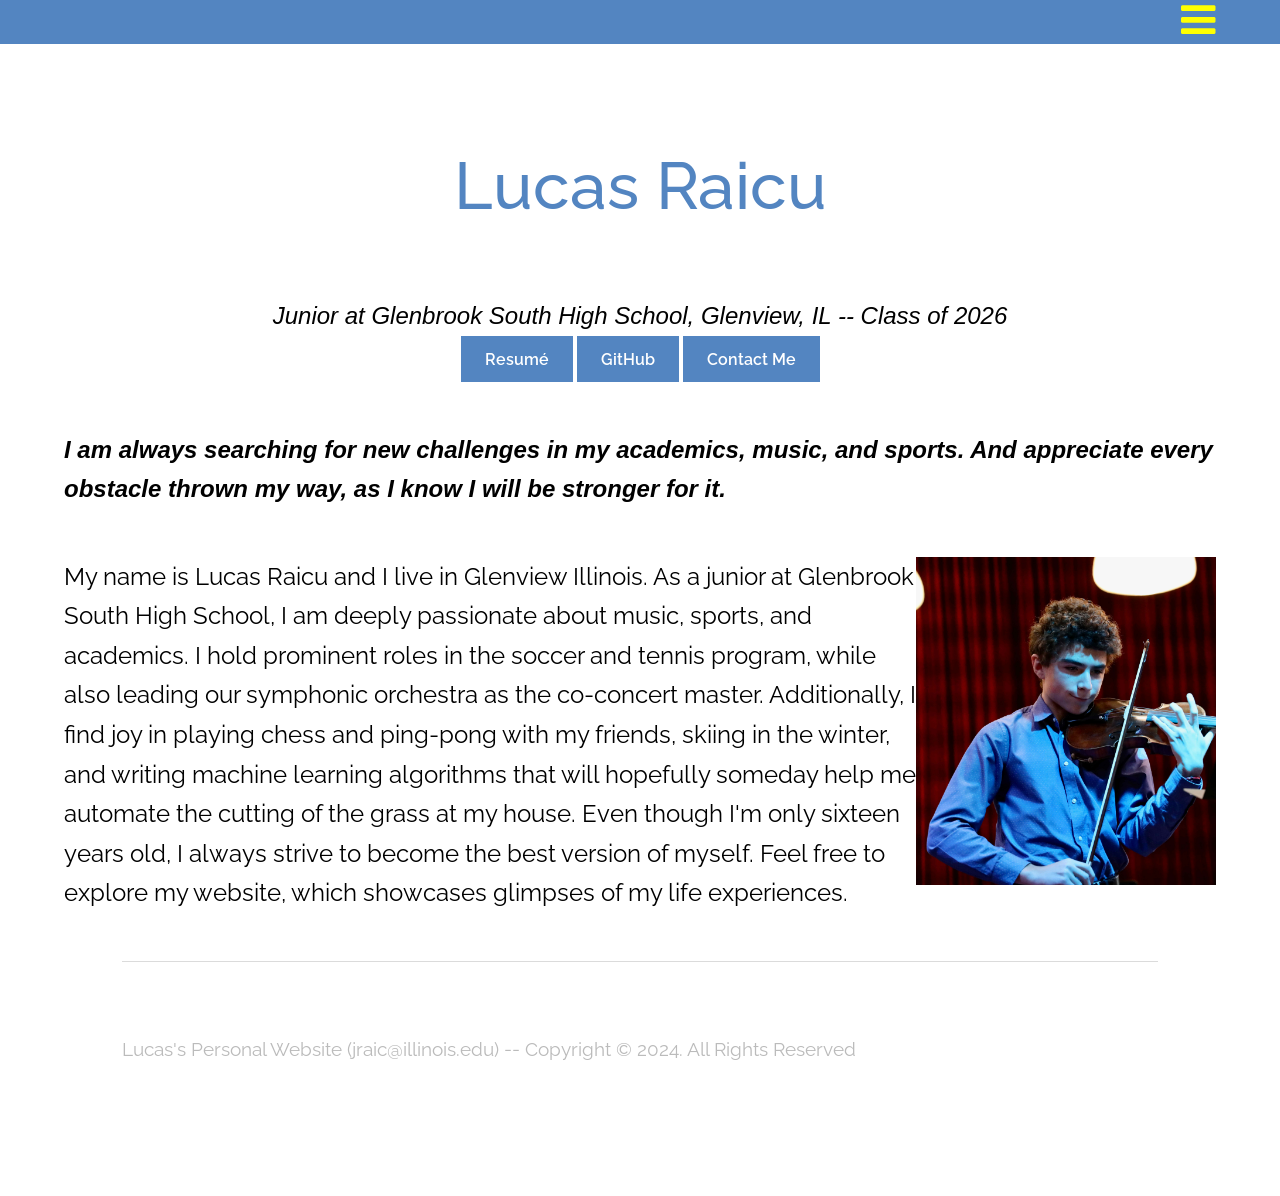
==== commit 97412f5e: "first commit of new site" ====
--- a/index.html
+++ b/index.html
@@ -1,6 +1,6 @@
 <!DOCTYPE HTML>
 <!--
-	Ioan's Personal Website by TEMPLATED
+	Lucas Raicu's Personal Webiste by TEMPLATED
 	templated.co @templatedco
 	Released for free under the Creative Commons Attribution 3.0 license (templated.co/license)
 -->
@@ -10,85 +10,96 @@
 		<meta charset="utf-8" />
 		<meta name="viewport" content="width=device-width, initial-scale=1" />
 		<link rel="stylesheet" href="assets/css/main.css" />
-		<style>
-			#nav {
-				display: flex;
-				flex-wrap: wrap;
-			}
+		
+<style>
+.center-text {
+  text-align: center;
+}
+</style>		
+		
+	</head>
+	<body class="subpage">
 
-			#nav a {
-				margin-right: -5px;
-				}
-			@media (max-width: 480px) {
-				#nav {
-					flex-direction: column;
-					align-items: flex-start;
-				}
-			}
-		</style>
-	</head>
-	<body>
-
-		<!-- Header -->
+				<!-- Header -->
 			<header id="header">
 				<div class="inner">
-				<br>
-				<br>
+
 					<nav id="nav">
 					<a href="index.html">Home</a>
-					
+
 						<a href="academics.html">Academics</a>
+						<a href="research.html">Research</a>
 						<a href="sports.html">Sports</a>
 						<a href="music.html">Music</a>
-						<a href="travel.html">Travel</a>
 						<a href="hobbies.html">Hobbies</a>
-						<a href ="python.html">Code</a>
-						<a href="resume.html">Resume</a>
-						
-						
+						<a href="resume-lucas-raicu.pdf">Resume</a>
 					</nav>
 					<a href="#navPanel" class="navPanelToggle"><span class="fa fa-bars"></span></a>
-				
+
 				</div>
 			</header>
 
-		<!-- Banner -->
-			<section id="banner">
-			<br>
-			<br>
-			<br>
-			<br>
-			<br>
-			
-				<h1>Lucas's Personal Website</h1>
-				<p>YOLO: You Only Live Once</p>
-			</section>
+		<!-- Main -->
+		<section id="main" class="wrapper">
+			<div class="inner">
+				<header class="align-center">
+					<font size="+2">
+					<h2>Lucas Raicu</h2>
+				</header>
+
+<div class="center-text">
+						<font size="+2">
+						<i>Junior at Glenbrook South High School, Glenview, IL -- Class of 2026</i>
+
+<p>
+<font size="+0">
+
+								<a href="resume-lucas-raicu.pdf" class="button special">Resumé</a>
+								<a href="https://github.com/lucas-raicu" class="button special">GitHub</a>
+								<a href="mailto:lucas.raicu@gmail.com" class="button special">Contact Me</a>
+								</p>
+</div>
+														
+														<font size="+2">
+														<p style="color:black;"> <i><b>I am always searching for new challenges in my academics, music, and sports. 
+														And appreciate every obstacle thrown my way, as I know I will be stronger for it. </b></i></p>
+							
+							
+							<font size="+2">
+							<p>
+
+<div style="float: right;"></div>
+<div style="float: right; clear: right"><img src="images/lucas-violin.jpeg" alt="Lucas Raicu" align=right width=300 border=20></div>
 
 
+							My name is Lucas Raicu and I live in Glenview Illinois.
+							As a junior at Glenbrook South High School, I am deeply passionate about music, sports, and academics. 
+							I hold prominent roles in the soccer and tennis program, while also leading our symphonic orchestra as the co-concert master. 
+							Additionally, I find joy in playing chess and ping-pong with my friends,
+							skiing in the winter, and writing machine learning algorithms that will hopefully someday help me automate the cutting of the grass at my house. 
+							Even though I'm only sixteen years old, I  always strive to become the best version of myself. 
+							Feel free to explore my website, 
+							which showcases glimpses of my life experiences.
 
-		<!-- One -->
-			<section id="two" class="wrapper">
-				<div class="inner">
-					<div class="flex flex-4">
-						<article>
-						<header>
-														<!--<font size="+2"><b>Visit <a href="https://resources.depaul.edu/coronavirus-covid-19-updates/Pages/default.aspx">go.depaul.edu/covid</a> for COVID-19 updates and guidance.</b>-->
-														<font size="+1">
-														<h2>About Me</h2>
-							</header>
-							<font size="+2">
-							<p>
-							<img src="images/Lucas-Cartoon.jpg" alt="Lucas Photo" align=right width=275>
-							My name is Lucas Andrew Raicu, and I am currently a student of the class of 2026 at Glenbrook South High  School. As a sophomore at Glenbrook South High School, I am deeply passionate about music, sports, and academics. 
-							I hold prominent roles in the soccer and tennis program, while also leading our symphonic orchestra as a top violinist in the first two stands. Additionally, I find joy in playing chess and ping-pong with my friends,
-							skiing in the winter, and writing machine learning algorithms that will get me out of cutting the grass. Even though I'm only fifteen years old, I  always strive to become the best version of myself. Feel free to explore my website, 
-							which showcases glimpses of my life experiences.</p>
-													
-						</article>
 
-					</div>
-				</div>
-			</section>
+								</p>					
+
+								
+<!--				<p>
+					Here are some of my favorite essays I have written in the last few years.
+					<ul>
+  <li><a href="climate-change-essay-2020.pdf">Climate Change [2020]</a></li>
+</ul>
+</p>-->
+
+<!--				<table>
+					<tr>
+						<th>2020<iframe src="climate-change-essay-2020.pdf" width="350px"></th>
+							<th>TBD</th>
+								<th>TBD</th>
+					</tr>
+				</table>
+-->
 
 
 
@@ -97,7 +108,7 @@
 				<div class="inner">
 					<div class="flex">
 						<div class="copyright">
-							Lucas's Personal Website
+							Lucas's Personal Website (<a href="mailto:jraic@illinois.edu">jraic@illinois.edu</a>) -- Copyright © 2024. All Rights Reserved
 						</div>
 						<!--
 						<ul class="icons">
@@ -118,4 +129,4 @@
 			<script src="assets/js/main.js"></script>
 
 	</body>
-</html>+</html>
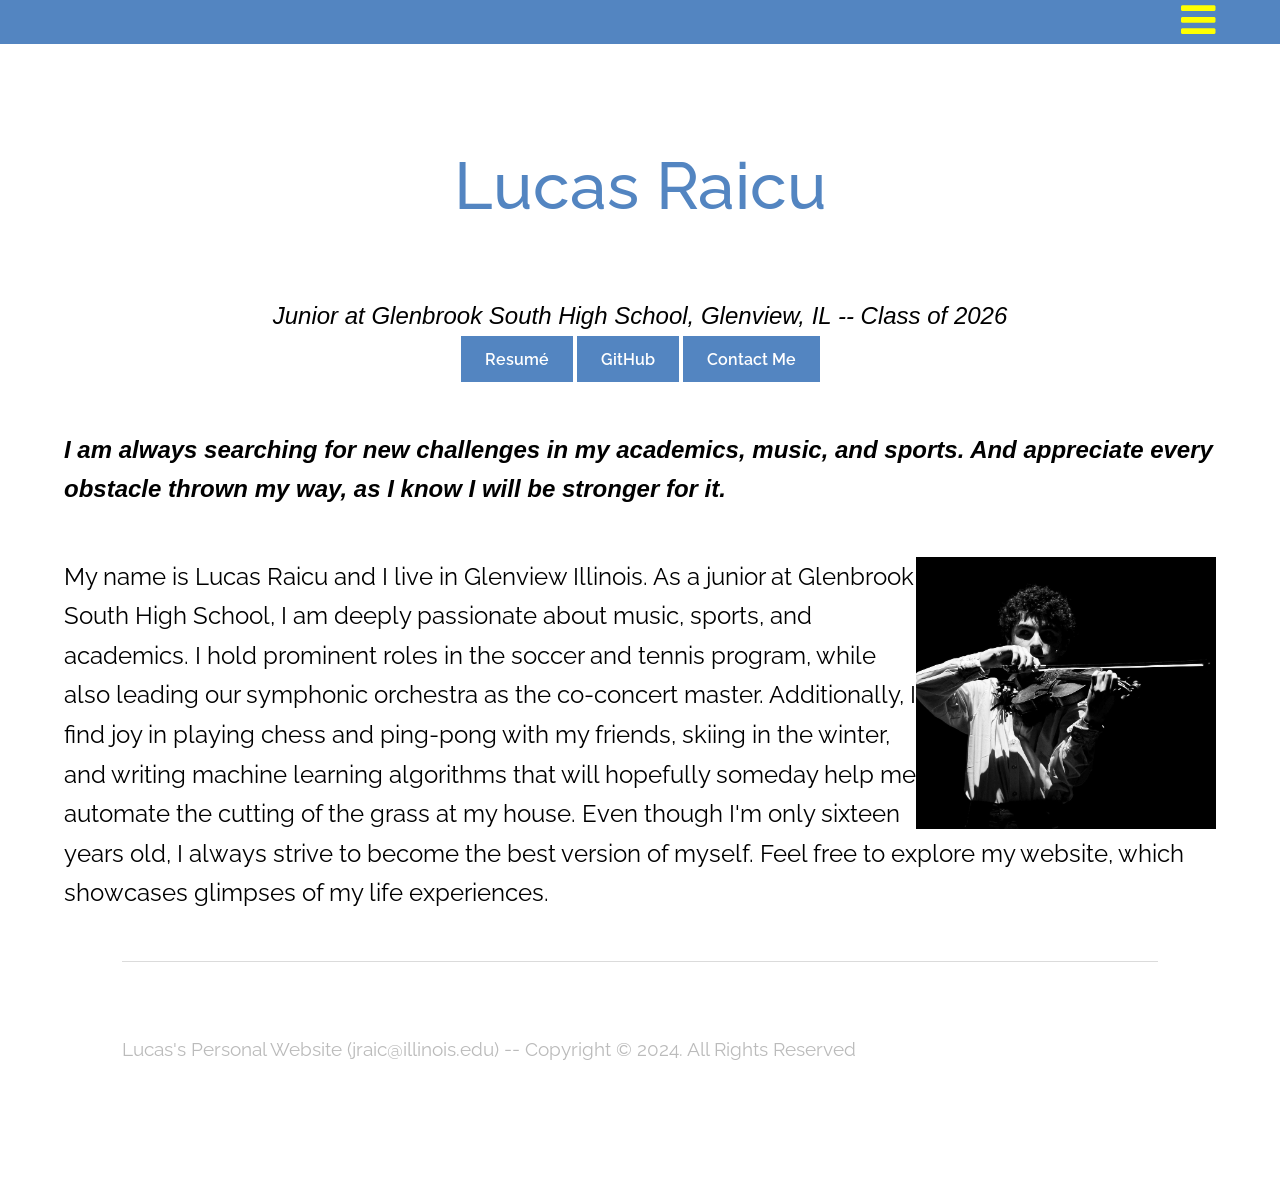
==== commit fc35e5e7: "new pics" ====
--- a/index.html
+++ b/index.html
@@ -69,7 +69,7 @@
 							<p>
 
 <div style="float: right;"></div>
-<div style="float: right; clear: right"><img src="images/lucas-violin.jpeg" alt="Lucas Raicu" align=right width=300 border=20></div>
+<div style="float: right; clear: right"><img src="images/lucas-violin2.jpeg" alt="Lucas Raicu" align=right width=300 border=20></div>
 
 
 							My name is Lucas Raicu and I live in Glenview Illinois.
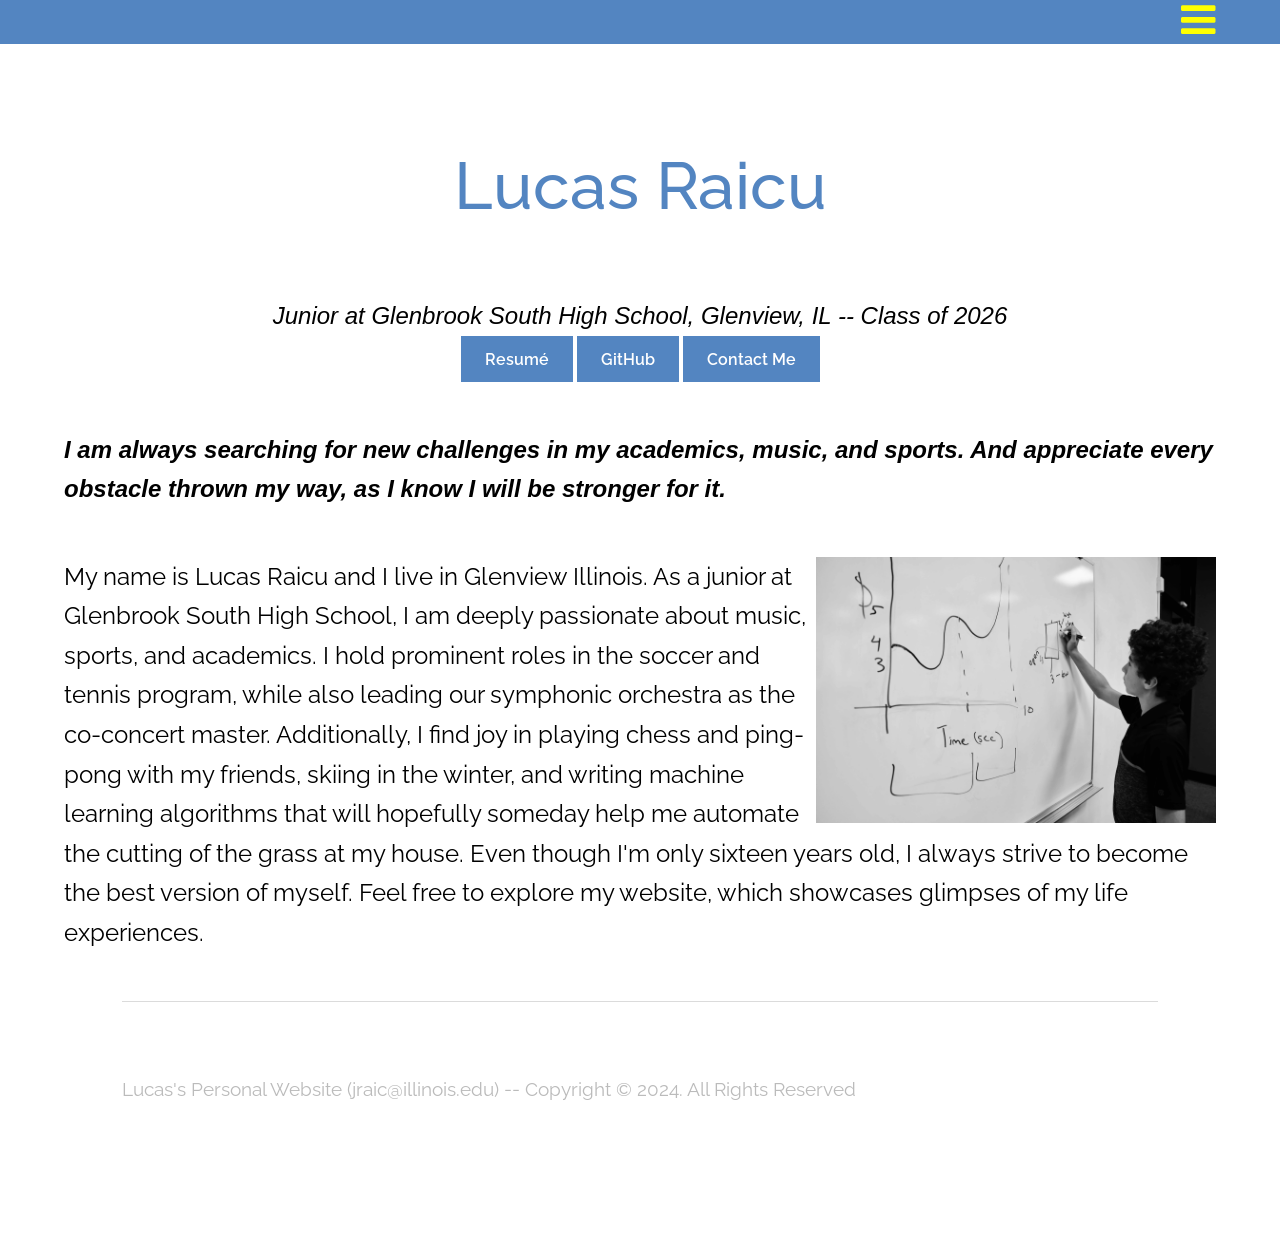
==== commit d28f8552: "updated main pic" ====
--- a/index.html
+++ b/index.html
@@ -69,7 +69,7 @@
 							<p>
 
 <div style="float: right;"></div>
-<div style="float: right; clear: right"><img src="images/lucas-violin2.jpeg" alt="Lucas Raicu" align=right width=300 border=20></div>
+<div style="float: right; clear: right"><img src="images/lucas-white-board.jpeg" alt="Lucas Raicu" align=right width=400 border=20></div>
 
 
 							My name is Lucas Raicu and I live in Glenview Illinois.
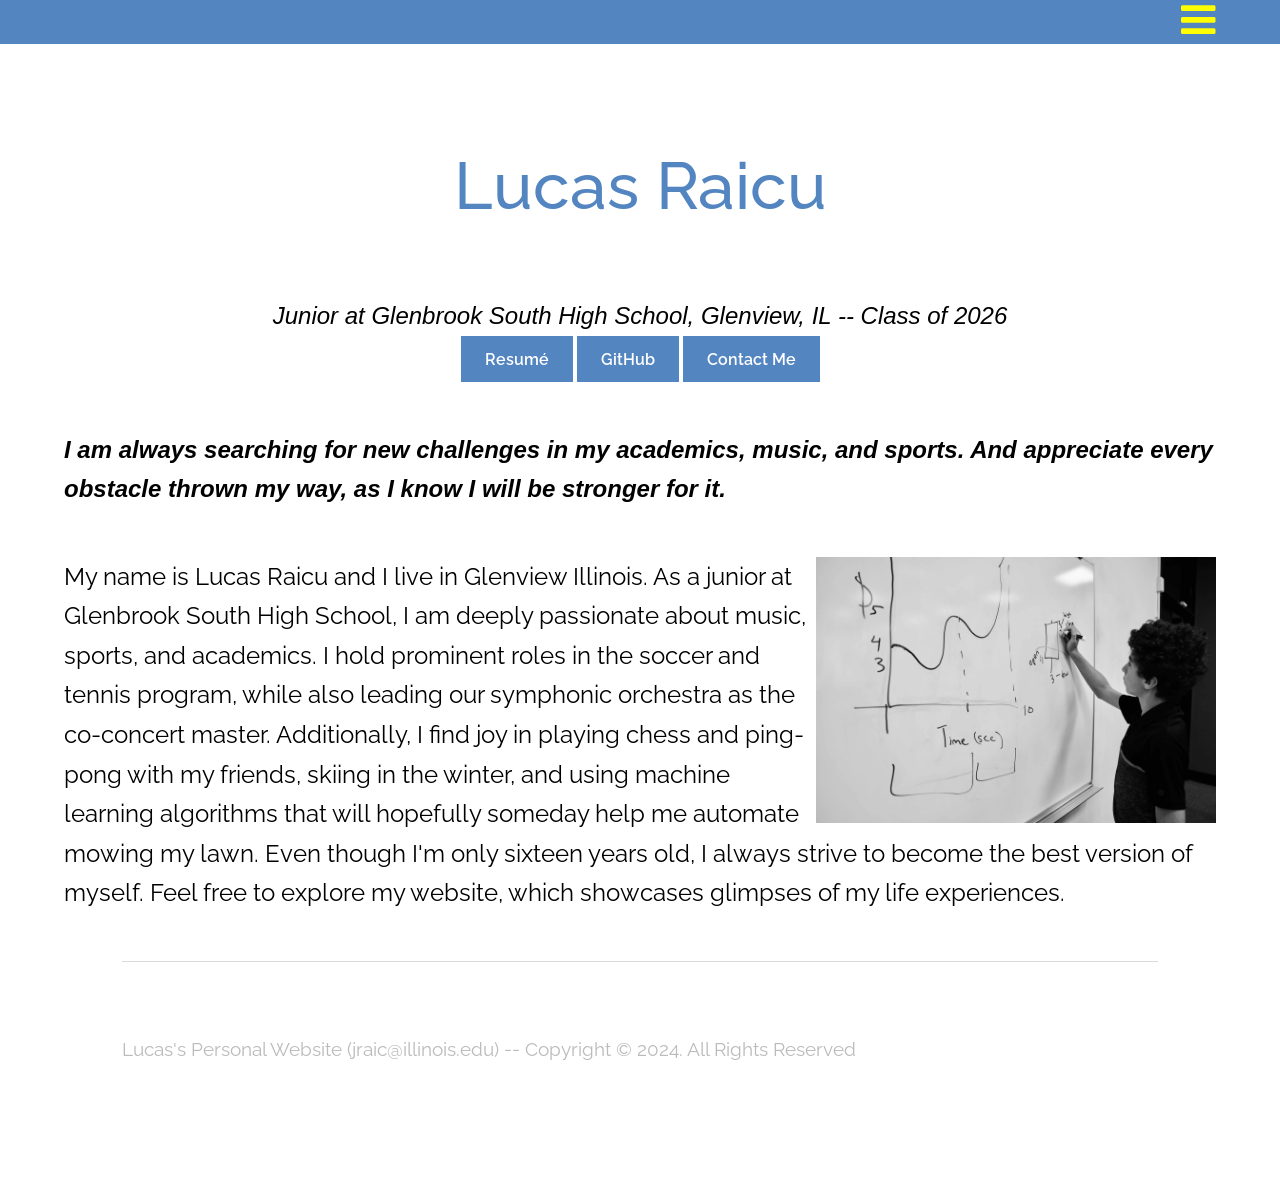
==== commit 11041896: "Update index.html" ====
--- a/index.html
+++ b/index.html
@@ -76,7 +76,7 @@
 							As a junior at Glenbrook South High School, I am deeply passionate about music, sports, and academics. 
 							I hold prominent roles in the soccer and tennis program, while also leading our symphonic orchestra as the co-concert master. 
 							Additionally, I find joy in playing chess and ping-pong with my friends,
-							skiing in the winter, and writing machine learning algorithms that will hopefully someday help me automate the cutting of the grass at my house. 
+							skiing in the winter, and using machine learning algorithms that will hopefully someday help me automate mowing my lawn. 
 							Even though I'm only sixteen years old, I  always strive to become the best version of myself. 
 							Feel free to explore my website, 
 							which showcases glimpses of my life experiences.
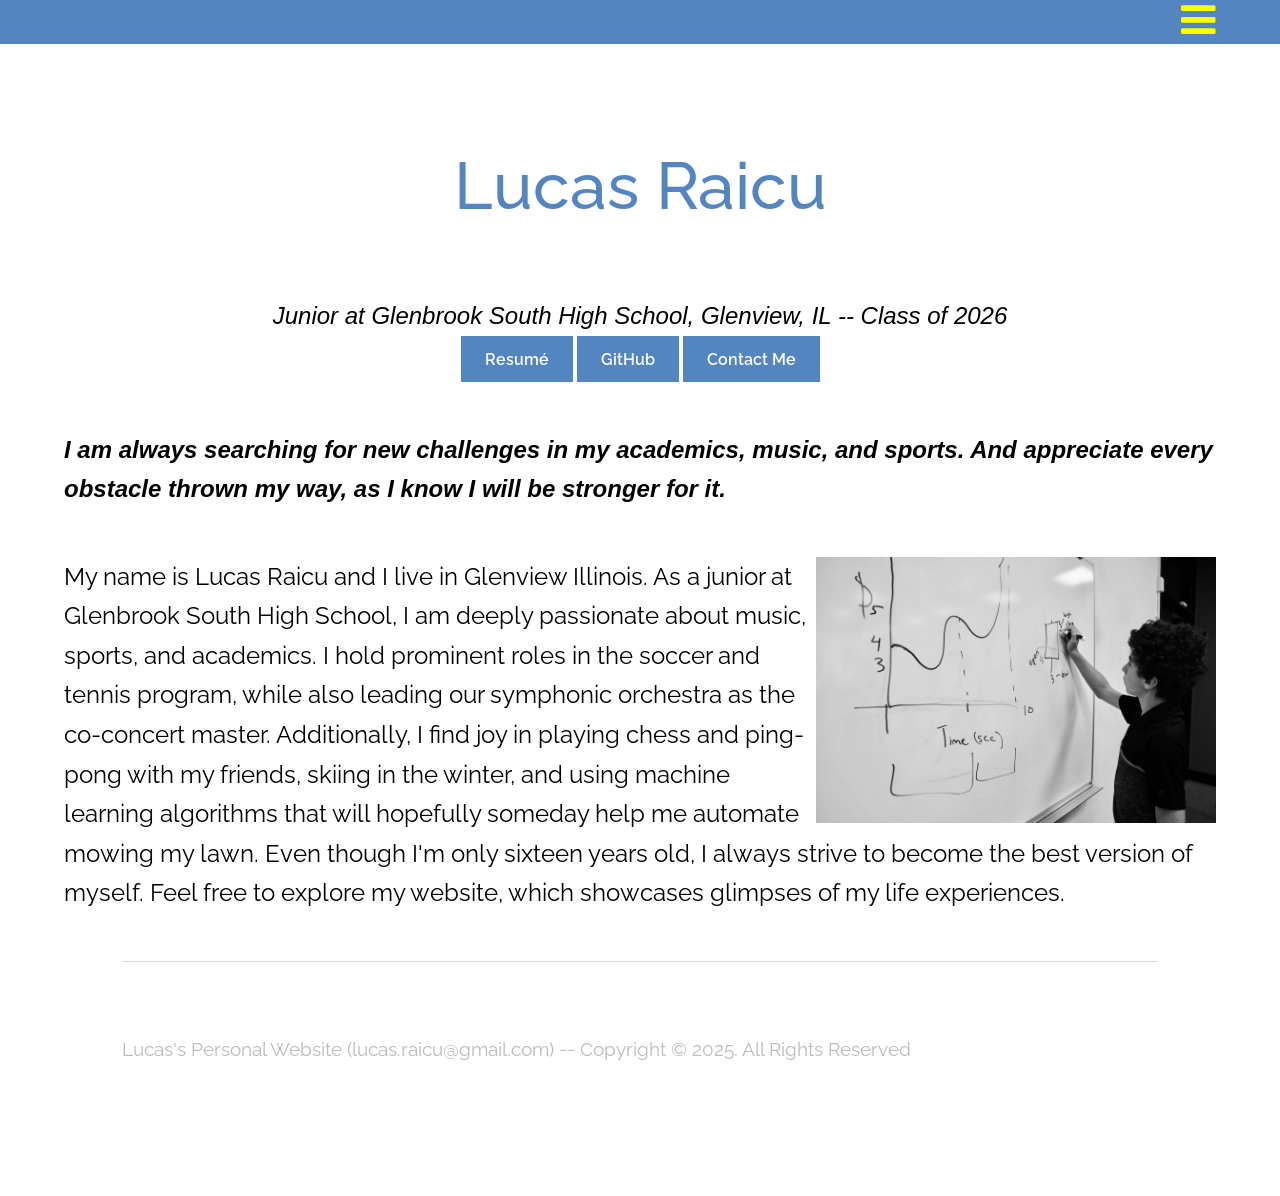
==== commit f0dd2860: "updated footers" ====
--- a/index.html
+++ b/index.html
@@ -108,7 +108,7 @@
 				<div class="inner">
 					<div class="flex">
 						<div class="copyright">
-							Lucas's Personal Website (<a href="mailto:jraic@illinois.edu">jraic@illinois.edu</a>) -- Copyright © 2024. All Rights Reserved
+							Lucas's Personal Website (<a href="mailto:lucas.raicu@gmail.com">lucas.raicu@gmail.com</a>) -- Copyright © 2025. All Rights Reserved
 						</div>
 						<!--
 						<ul class="icons">
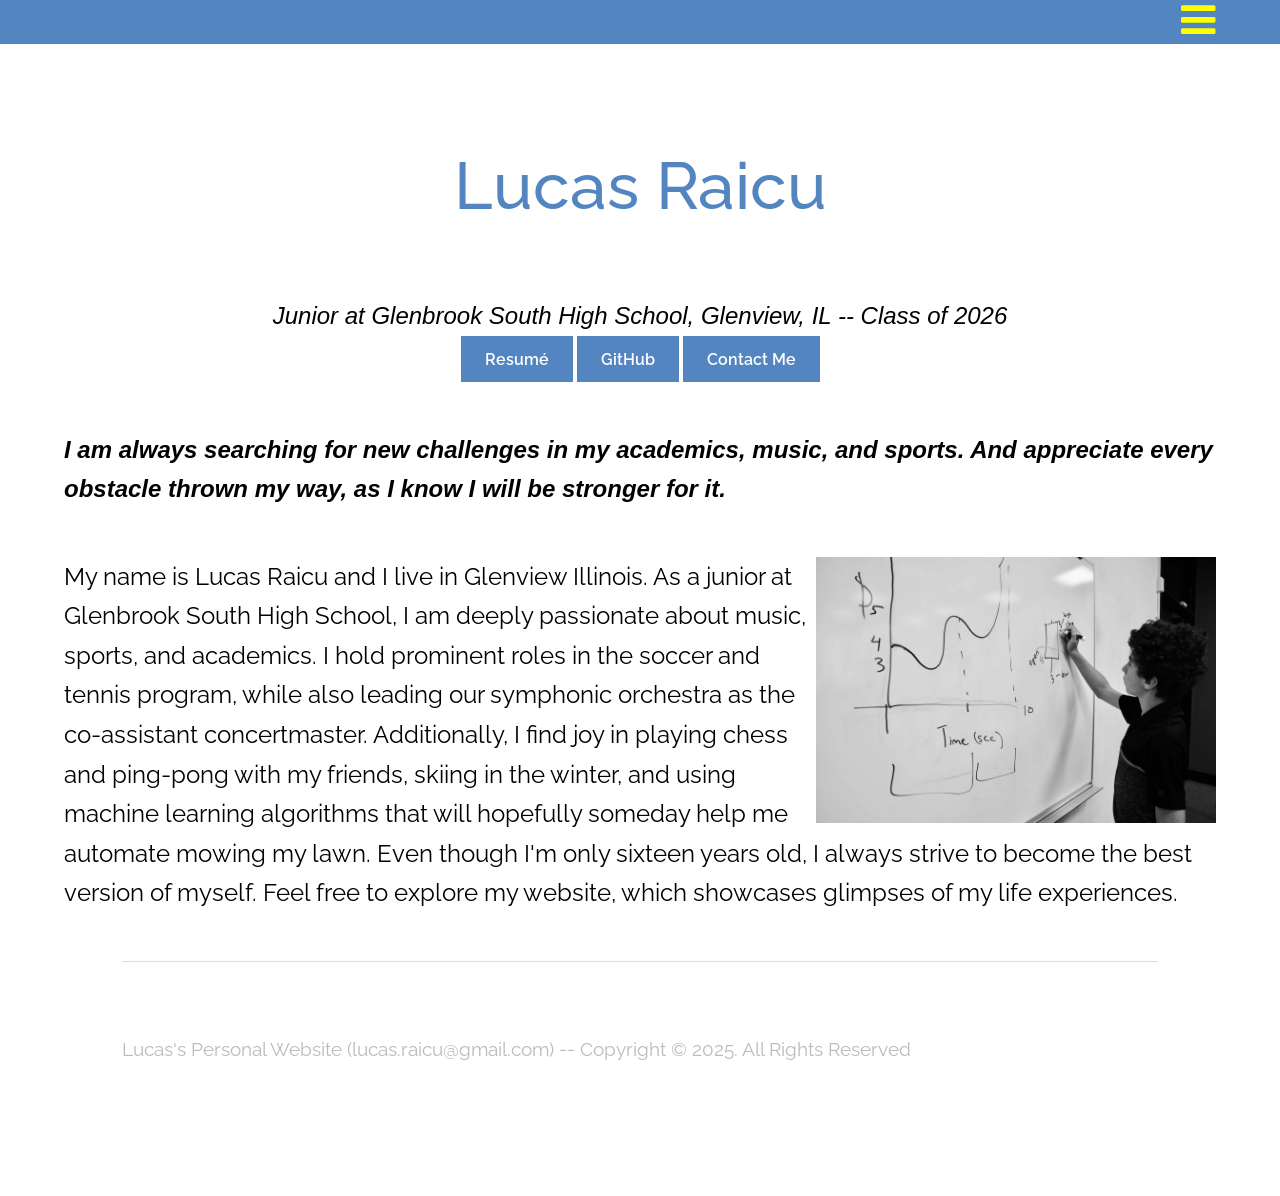
==== commit 5d4be7b6: "updated GSO title" ====
--- a/index.html
+++ b/index.html
@@ -55,7 +55,7 @@
 <font size="+0">
 
 								<a href="resume-lucas-raicu.pdf" class="button special">Resumé</a>
-								<a href="https://github.com/lucas-raicu" class="button special">GitHub</a>
+								<a href="https://github.com/lucasraicu" class="button special">GitHub</a>
 								<a href="mailto:lucas.raicu@gmail.com" class="button special">Contact Me</a>
 								</p>
 </div>
@@ -74,7 +74,7 @@
 
 							My name is Lucas Raicu and I live in Glenview Illinois.
 							As a junior at Glenbrook South High School, I am deeply passionate about music, sports, and academics. 
-							I hold prominent roles in the soccer and tennis program, while also leading our symphonic orchestra as the co-concert master. 
+							I hold prominent roles in the soccer and tennis program, while also leading our symphonic orchestra as the co-assistant concertmaster. 
 							Additionally, I find joy in playing chess and ping-pong with my friends,
 							skiing in the winter, and using machine learning algorithms that will hopefully someday help me automate mowing my lawn. 
 							Even though I'm only sixteen years old, I  always strive to become the best version of myself. 
